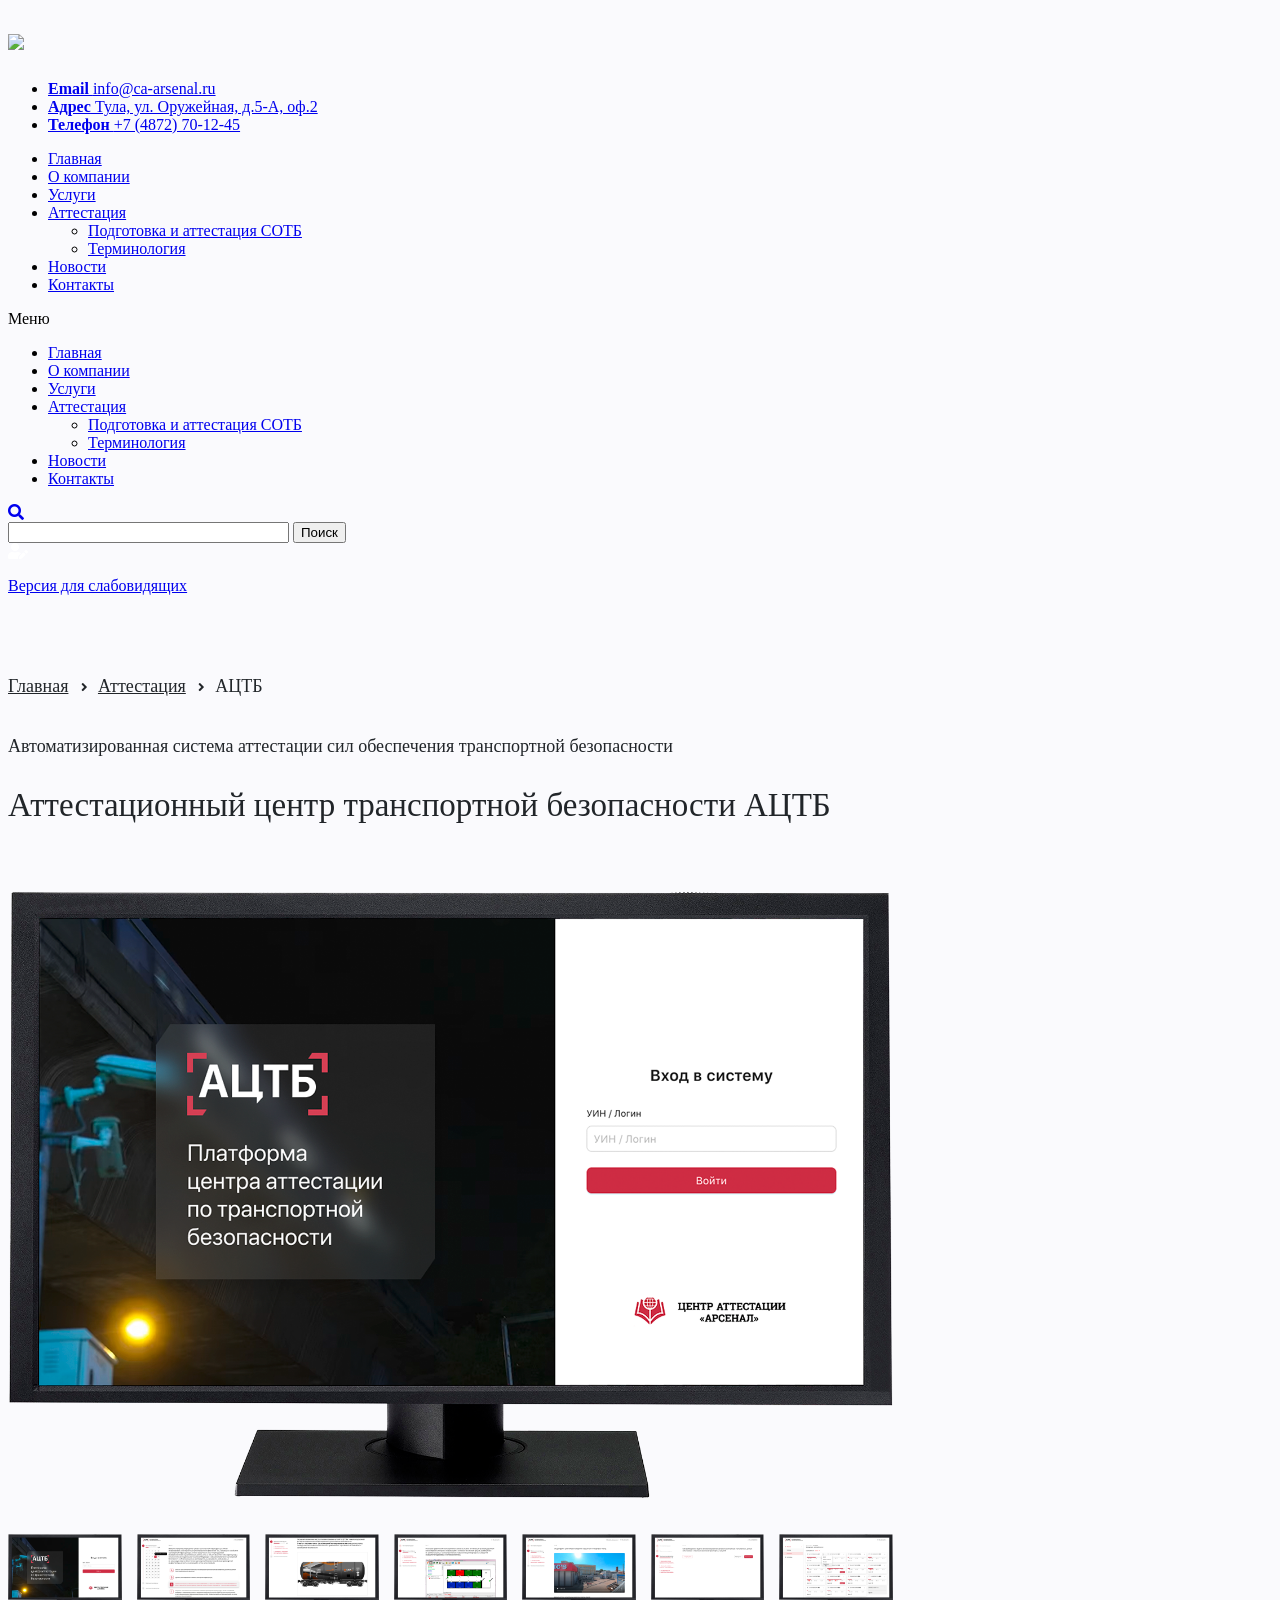
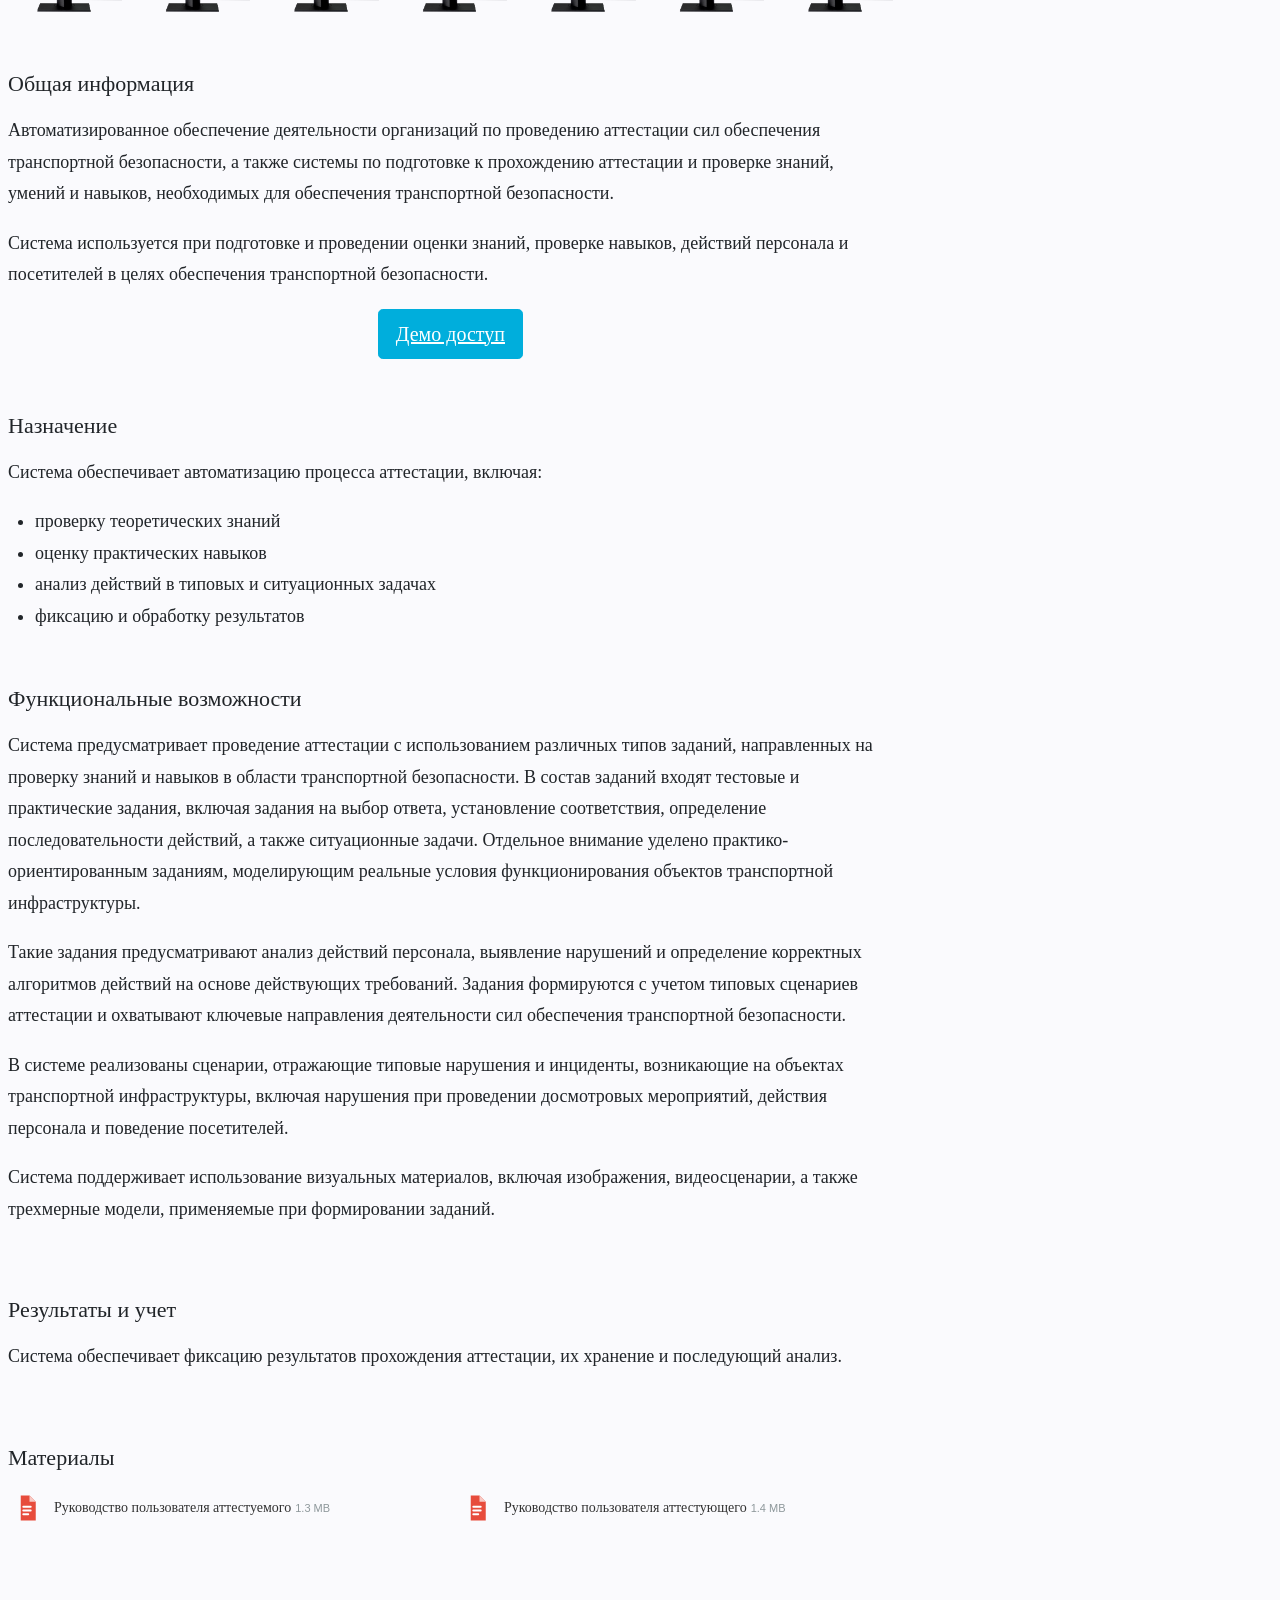
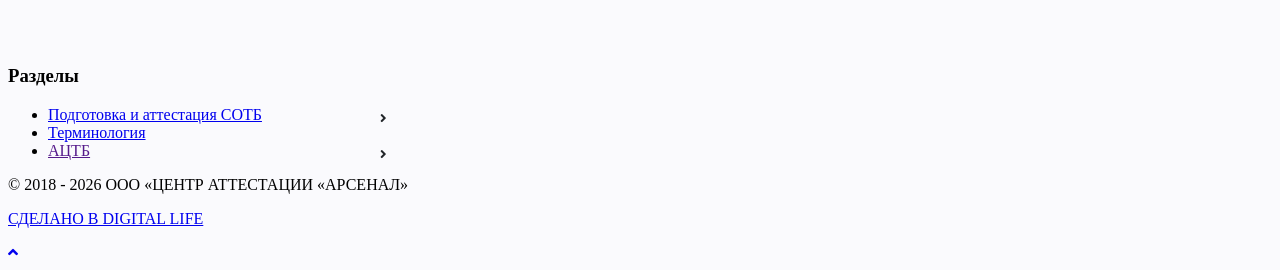
==== index.html @ 4a5f4f37 "Add demo page package" ====
﻿<!DOCTYPE html>
<html lang="en" class="csstransforms csstransforms3d csstransitions">
        
    <head>
		<meta http-equiv="Content-Type" content="text/html; charset=UTF-8" />
		<meta name="robots" content="index, follow" />
		<meta name="keywords" content="Подготовка и аттестация СОТБ" />
		<meta name="description" content="Аттестация сил обеспечения транспортной безопасности (СОТБ) на этапе проверки соответствия знаний, умений, навыков требованиям законодательства Российской Федерации о транспортной безопасности состоит из трех частей:  тестовые вопросы;    тематические вопросы;    практические задачи." />
		<title>Подготовка к аттестации</title>
		<meta http-equiv="Content-Type" content="text/html; charset=UTF-8" />
<meta name="robots" content="index, follow" />
<meta name="keywords" content="Подготовка и аттестация СОТБ" />
<meta name="description" content="Аттестация сил обеспечения транспортной безопасности (СОТБ) на этапе проверки соответствия знаний, умений, навыков требованиям законодательства Российской Федерации о транспортной безопасности состоит из трех частей:  тестовые вопросы;    тематические вопросы;    практические задачи." />
<script data-skip-moving="true">(function(w, d) {var v = w.frameCacheVars = {"CACHE_MODE":"HTMLCACHE","storageBlocks":[],"dynamicBlocks":{"LkGdQn":"2367ccf456d8","XEVOpk":"2367ccf456d8","i69SCE":"4b08816c9129","7DqYyc":"8f40a6a8fc7c","g8taYv":"0f385bc61f8c","jmonnO":"e4f3e5719616","ZSBTn8":"bb7550629bd7","rIpOz9":"251fed675c6a"},"AUTO_UPDATE":true,"AUTO_UPDATE_TTL":120,"version":2};var inv = false;if (v.AUTO_UPDATE === false){if (v.AUTO_UPDATE_TTL && v.AUTO_UPDATE_TTL > 0){var lm = Date.parse(d.lastModified);if (!isNaN(lm)){var td = new Date().getTime();if ((lm + v.AUTO_UPDATE_TTL * 1000) >= td){w.frameRequestStart = false;w.preventAutoUpdate = true;return;}inv = true;}}else{w.frameRequestStart = false;w.preventAutoUpdate = true;return;}}var r = w.XMLHttpRequest ? new XMLHttpRequest() : (w.ActiveXObject ? new w.ActiveXObject("Microsoft.XMLHTTP") : null);if (!r) { return; }w.frameRequestStart = true;var m = v.CACHE_MODE; var l = w.location; var x = new Date().getTime();var q = "?bxrand=" + x + (l.search.length > 0 ? "&" + l.search.substring(1) : "");var u = l.protocol + "//" + l.host + l.pathname + q;r.open("GET", u, true);r.setRequestHeader("BX-ACTION-TYPE", "get_dynamic");r.setRequestHeader("X-Bitrix-Composite", "get_dynamic");r.setRequestHeader("BX-CACHE-MODE", m);r.setRequestHeader("BX-CACHE-BLOCKS", v.dynamicBlocks ? JSON.stringify(v.dynamicBlocks) : "");if (inv){r.setRequestHeader("BX-INVALIDATE-CACHE", "Y");}try { r.setRequestHeader("BX-REF", d.referrer || "");} catch(e) {}if (m === "APPCACHE"){r.setRequestHeader("BX-APPCACHE-PARAMS", JSON.stringify(v.PARAMS));r.setRequestHeader("BX-APPCACHE-URL", v.PAGE_URL ? v.PAGE_URL : "");}r.onreadystatechange = function() {if (r.readyState != 4) { return; }var a = r.getResponseHeader("BX-RAND");var b = w.BX && w.BX.frameCache ? w.BX.frameCache : false;if (a != x || !((r.status >= 200 && r.status < 300) || r.status === 304 || r.status === 1223 || r.status === 0)){var f = {error:true, reason:a!=x?"bad_rand":"bad_status", url:u, xhr:r, status:r.status};if (w.BX && w.BX.ready && b){BX.ready(function() {setTimeout(function(){BX.onCustomEvent("onFrameDataRequestFail", [f]);}, 0);});}w.frameRequestFail = f;return;}if (b){b.onFrameDataReceived(r.responseText);if (!w.frameUpdateInvoked){b.update(false);}w.frameUpdateInvoked = true;}else{w.frameDataString = r.responseText;}};r.send();var p = w.performance;if (p && p.addEventListener && p.getEntries && p.setResourceTimingBufferSize){var e = 'resourcetimingbufferfull';var h = function() {if (w.BX && w.BX.frameCache && w.BX.frameCache.frameDataInserted){p.removeEventListener(e, h);}else {p.setResourceTimingBufferSize(p.getEntries().length + 50);}};p.addEventListener(e, h);}})(window, document);</script>


<link href="https://use.fontawesome.com/releases/v5.2.0/css/all.css" type="text/css"  rel="stylesheet" />
<link href="https://fonts.googleapis.com/css?family=Poppins:300i,400,500,600,700" type="text/css"  rel="stylesheet" />
<link href="https://fonts.googleapis.com/css?family=Roboto:100,300,400,500,600,700" type="text/css"  rel="stylesheet" />
<link href="https://ca-arsenal.ru/bitrix/js/ui/bootstrap4/css/bootstrap.min.css?1598874058146519" type="text/css"  rel="stylesheet" />
<link href="https://ca-arsenal.ru/local/templates/ca_arsenal/components/bitrix/news.list/podgotovka-k-attestacii/style.css?1594298191150" type="text/css"  rel="stylesheet" />
<link href="https://ca-arsenal.ru/local/templates/ca_arsenal/css/third-party/sidr/css/jquery.sidr.dark.css?15942981924082" type="text/css"  data-template-style="true"  rel="stylesheet" />
<link href="https://ca-arsenal.ru/local/templates/ca_arsenal/css/third-party/slick/css/slick.css?15942981921729" type="text/css"  data-template-style="true"  rel="stylesheet" />
<link href="https://ca-arsenal.ru/local/templates/ca_arsenal/css/third-party/wow/css/animate.min.css?159429819255919" type="text/css"  data-template-style="true"  rel="stylesheet" />
<link href="https://ca-arsenal.ru/local/templates/ca_arsenal/css/third-party/prettyphoto/css/prettyPhoto.css?159429819219891" type="text/css"  data-template-style="true"  rel="stylesheet" />
<link href="https://ca-arsenal.ru/local/templates/ca_arsenal/css/main.css?1730293584119302" type="text/css"  data-template-style="true"  rel="stylesheet" />
<link href="https://ca-arsenal.ru/local/templates/ca_arsenal/icons/icons.css?15942981887052" type="text/css"  data-template-style="true"  rel="stylesheet" />
<link href="https://ca-arsenal.ru/local/templates/ca_arsenal/css/third-party/fakeloader/fakeLoader.css?15942981908376" type="text/css"  data-template-style="true"  rel="stylesheet" />
<link href="https://ca-arsenal.ru/local/templates/ca_arsenal/css/custom.css?15942981888194" type="text/css"  data-template-style="true"  rel="stylesheet" />
<link href="https://ca-arsenal.ru/local/templates/ca_arsenal/css/default.css?159429818813" type="text/css"  data-template-style="true"  rel="stylesheet" />
<link href="https://ca-arsenal.ru/local/templates/ca_arsenal/components/bitrix/menu/top-menu/style.min.css?15942981913715" type="text/css"  data-template-style="true"  rel="stylesheet" />
<link href="https://ca-arsenal.ru/bitrix/components/bitrix/search.suggest.input/templates/.default/style.css?1594297395501" type="text/css"  data-template-style="true"  rel="stylesheet" />
<link href="https://ca-arsenal.ru/local/templates/ca_arsenal/components/bitrix/breadcrumb/breadckrams/style.min.css?1594298190467" type="text/css"  data-template-style="true"  rel="stylesheet" />
<link href="https://ca-arsenal.ru/local/templates/ca_arsenal/components/bitrix/menu/add-menu/style.min.css?1594298190490" type="text/css"  data-template-style="true"  rel="stylesheet" />
<link href="https://ca-arsenal.ru/local/templates/ca_arsenal/components/bitrix/news.list/sidebar-news/style.css?1594298191188" type="text/css"  data-template-style="true"  rel="stylesheet" />
<link href="https://ca-arsenal.ru/local/components/DL/main.feedback/templates/form/style.min.css?159429819032" type="text/css"  data-template-style="true"  rel="stylesheet" />
<link href="https://ca-arsenal.ru/bitrix/components/bitrix/map.yandex.system/templates/.default/style.css?1594297379666" type="text/css"  data-template-style="true"  rel="stylesheet" />
<link href="https://ca-arsenal.ru/local/templates/ca_arsenal/components/bitrix/menu/bottom_menu/style.min.css?1594298190490" type="text/css"  data-template-style="true"  rel="stylesheet" />
<link href="https://ca-arsenal.ru/local/templates/ca_arsenal/styles.css?159972371611761" type="text/css"  data-template-style="true"  rel="stylesheet" />
<link href="https://ca-arsenal.ru/bitrix/components/vision/vision.special/templates/.default/style/css/style.css?1596027711129" type="text/css"  data-template-style="true"  rel="stylesheet" />
<link href="https://ca-arsenal.ru/bitrix/components/vision/vision.special/templates/.default/style/css/bvi-font.min.css?15942976681612" type="text/css"  data-template-style="true"  rel="stylesheet" />
<link href="https://ca-arsenal.ru/bitrix/components/vision/vision.special/templates/.default/style/css/bvi.min.css?1596015080127804" type="text/css"  data-template-style="true"  rel="stylesheet" />
<link href="https://ca-arsenal.ru/bitrix/components/vision/vision.special/templates/.default/style/css/bvi.min.css?1596015080127804" type="text/css"  data-template-style="true"  rel="stylesheet" />
<link href="https://ca-arsenal.ru/bitrix/components/vision/vision.special/templates/.default/style/css/bvi-font.min.css?15942976681612" type="text/css"  data-template-style="true"  rel="stylesheet" />
<script>if(!window.BX)window.BX={};if(!window.BX.message)window.BX.message=function(mess){if(typeof mess==='object'){for(let i in mess) {BX.message[i]=mess[i];} return true;}};</script>
<script>(window.BX||top.BX).message({"JS_CORE_LOADING":"Загрузка...","JS_CORE_NO_DATA":"- Нет данных -","JS_CORE_WINDOW_CLOSE":"Закрыть","JS_CORE_WINDOW_EXPAND":"Развернуть","JS_CORE_WINDOW_NARROW":"Свернуть в окно","JS_CORE_WINDOW_SAVE":"Сохранить","JS_CORE_WINDOW_CANCEL":"Отменить","JS_CORE_WINDOW_CONTINUE":"Продолжить","JS_CORE_H":"ч","JS_CORE_M":"м","JS_CORE_S":"с","JSADM_AI_HIDE_EXTRA":"Скрыть лишние","JSADM_AI_ALL_NOTIF":"Показать все","JSADM_AUTH_REQ":"Требуется авторизация!","JS_CORE_WINDOW_AUTH":"Войти","JS_CORE_IMAGE_FULL":"Полный размер"});</script>

<script src="https://ca-arsenal.ru/bitrix/js/main/core/core.min.js?1762891666229643"></script>

<script>BX.Runtime.registerExtension({"name":"main.core","namespace":"BX","loaded":true});</script>
<script>BX.setJSList(["\/bitrix\/js\/main\/core\/core_ajax.js","\/bitrix\/js\/main\/core\/core_promise.js","\/bitrix\/js\/main\/polyfill\/promise\/js\/promise.js","\/bitrix\/js\/main\/loadext\/loadext.js","\/bitrix\/js\/main\/loadext\/extension.js","\/bitrix\/js\/main\/polyfill\/promise\/js\/promise.js","\/bitrix\/js\/main\/polyfill\/find\/js\/find.js","\/bitrix\/js\/main\/polyfill\/includes\/js\/includes.js","\/bitrix\/js\/main\/polyfill\/matches\/js\/matches.js","\/bitrix\/js\/ui\/polyfill\/closest\/js\/closest.js","\/bitrix\/js\/main\/polyfill\/fill\/main.polyfill.fill.js","\/bitrix\/js\/main\/polyfill\/find\/js\/find.js","\/bitrix\/js\/main\/polyfill\/matches\/js\/matches.js","\/bitrix\/js\/main\/polyfill\/core\/dist\/polyfill.bundle.js","\/bitrix\/js\/main\/core\/core.js","\/bitrix\/js\/main\/polyfill\/intersectionobserver\/js\/intersectionobserver.js","\/bitrix\/js\/main\/lazyload\/dist\/lazyload.bundle.js","\/bitrix\/js\/main\/polyfill\/core\/dist\/polyfill.bundle.js","\/bitrix\/js\/main\/parambag\/dist\/parambag.bundle.js"]);
</script>
<script>BX.Runtime.registerExtension({"name":"ui.dexie","namespace":"BX.DexieExport","loaded":true});</script>
<script>BX.Runtime.registerExtension({"name":"ls","namespace":"window","loaded":true});</script>
<script>BX.Runtime.registerExtension({"name":"fx","namespace":"window","loaded":true});</script>
<script>BX.Runtime.registerExtension({"name":"fc","namespace":"window","loaded":true});</script>
<script>BX.Runtime.registerExtension({"name":"jquery3","namespace":"window","loaded":true});</script>
<script>BX.Runtime.registerExtension({"name":"ui.bootstrap4","namespace":"window","loaded":true});</script>
<script>(window.BX||top.BX).message({"LANGUAGE_ID":"ru","FORMAT_DATE":"DD.MM.YYYY","FORMAT_DATETIME":"DD.MM.YYYY HH:MI:SS","COOKIE_PREFIX":"BITRIX_SM","SERVER_TZ_OFFSET":"10800","UTF_MODE":"Y","SITE_ID":"s1","SITE_DIR":"\/"});</script>


<script src="https://ca-arsenal.ru/bitrix/js/ui/dexie/dist/dexie.bundle.min.js?1762891648102530"></script>
<script src="https://ca-arsenal.ru/bitrix/js/main/core/core_ls.min.js?17488457132683"></script>
<script src="https://ca-arsenal.ru/bitrix/js/main/core/core_fx.min.js?15942971729768"></script>
<script src="https://ca-arsenal.ru/bitrix/js/main/core/core_frame_cache.min.js?176289165110481"></script>
<script src="https://ca-arsenal.ru/bitrix/js/main/jquery/jquery-3.6.0.min.js?165841341989501"></script>
<script src="https://ca-arsenal.ru/bitrix/js/ui/bootstrap4/js/bootstrap.min.js?159429724454924"></script>


<script src="https://ca-arsenal.ru/local/templates/ca_arsenal/components/bitrix/menu/top-menu/script.min.js?1594298191407"></script>
<script src="https://ca-arsenal.ru/bitrix/components/bitrix/search.suggest.input/templates/.default/script.min.js?17488457297997"></script>
<script src="https://ca-arsenal.ru/bitrix/components/vision/vision.special/templates/.default/style/js/bvi.min.js?163050407426181"></script>
<script src="https://ca-arsenal.ru/bitrix/components/vision/vision.special/templates/.default/style/js/responsivevoice.min.js?159429766864687"></script>
<script src="https://ca-arsenal.ru/bitrix/components/vision/vision.special/templates/.default/style/js/js.cookie.min.js?15942976681880"></script>
<script src="https://ca-arsenal.ru/bitrix/components/vision/vision.special/templates/.default/style/js/responsivevoice.min.js?159429766864687"></script>
<script src="https://ca-arsenal.ru/bitrix/components/vision/vision.special/templates/.default/style/js/bvi-init.js?159429766852"></script>
<script src="https://ca-arsenal.ru/bitrix/components/vision/vision.special/templates/.default/style/js/bvi.min.js?163050407426181"></script>
<script src="https://ca-arsenal.ru/bitrix/components/vision/vision.special/templates/.default/style/js/js.cookie.min.js?15942976681880"></script>
<script src="https://ca-arsenal.ru/bitrix/components/bitrix/map.yandex.view/templates/.default/script.js?15942973791540"></script>
<script src="https://ca-arsenal.ru/local/templates/ca_arsenal/css/third-party/jquery/jquery-3.2.1.min.js?159429819086659"></script>
<script src="https://ca-arsenal.ru/local/templates/ca_arsenal/css/third-party/jquery/jquery-migrate-3.0.0.min.js?15942981907083"></script>
<script src="https://ca-arsenal.ru/local/templates/ca_arsenal/css/third-party/sidr/js/jquery.sidr.js?159429819216494"></script>
<script src="https://ca-arsenal.ru/local/templates/ca_arsenal/css/third-party/cycle2/jquery.cycle2.js?159429819048973"></script>
<script src="https://ca-arsenal.ru/local/templates/ca_arsenal/css/third-party/slick/js/slick.min.js?159429819241953"></script>
<script src="https://ca-arsenal.ru/local/templates/ca_arsenal/css/third-party/wow/js/wow.min.js?15942981928426"></script>
<script src="https://ca-arsenal.ru/local/templates/ca_arsenal/css/third-party/counter-up/js/waypoints.min.js?15942981928044"></script>
<script src="https://ca-arsenal.ru/local/templates/ca_arsenal/css/third-party/counter-up/js/jquery.counterup.min.js?15942981921067"></script>
<script src="https://ca-arsenal.ru/local/templates/ca_arsenal/css/third-party/isotope/js/isotope.pkgd.min.js?159429819216020"></script>
<script src="https://ca-arsenal.ru/local/templates/ca_arsenal/css/third-party/prettyphoto/js/jquery.prettyPhoto.js?159429819222038"></script>
<script src="https://ca-arsenal.ru/local/templates/ca_arsenal/css/third-party/fakeloader/fakeLoader.min.js?15942981902121"></script>
<script src="https://ca-arsenal.ru/local/templates/ca_arsenal/js/contact.js?1594298188771"></script>
<script src="https://ca-arsenal.ru/local/templates/ca_arsenal/js/custom.js?159800091910472"></script>
<script src="https://ca-arsenal.ru/local/templates/ca_arsenal/js/color-switcher.js?15942981882330"></script>

		<meta name="viewport" content="width=device-width, initial-scale=1">
		<link rel="shortcut icon" href="https://ca-arsenal.ru/local/templates/ca_arsenal/images/favicon.png" type="image/x-icon">
		<link rel="apple-touch-icon" href="https://ca-arsenal.ru/local/templates/ca_arsenalimages/apple-touch-icon.png">
		<link rel="apple-touch-icon" sizes="72x72" href="https://ca-arsenal.ru/local/templates/ca_arsenalimages/apple-touch-icon-72x72.png">
		<link rel="apple-touch-icon" sizes="114x114" href="https://ca-arsenal.ru/local/templates/ca_arsenalimages/apple-touch-icon-114x114.png">
																										<!-- <link rel="stylesheet" type="text/css" href="css/lite-green.css"> -->
		<!-- <link rel="stylesheet" type="text/css" href="css/dark-green.css"> -->
		<!-- <link rel="stylesheet" type="text/css" href="css/black.css"> -->
		<!-- <link rel="stylesheet" type="text/css" href="css/orange.css"> -->
		<!-- <link rel="stylesheet" type="text/css" href="css/brown.css"> -->
		<!-- <link rel="stylesheet" type="text/css" href="css/lite-green.css"> -->
		<!-- <link rel="stylesheet" type="text/css" href="css/dark-purple.css"> -->
		<!-- <link rel="stylesheet" type="text/css" href="css/cyan.css"> -->
		<!-- <link rel="stylesheet" type="text/css" href="css/dark-blue.css"> -->
		<!-- <link rel="stylesheet" type="text/css" href="css/purple.css"> -->
		<!-- <link rel="stylesheet" type="text/css" href="css/sky-blue.css"> -->
		<!-- <link rel="stylesheet" type="text/css" href="css/red.css"> -->
								<!-- HTML5 Shim and Respond.js IE8 support of HTML5 elements and media
		queries -->
		<!-- WARNING: Respond.js doesn't work if you view the page via file://
		-->
		<!--[if lt IE 9]>
				<script src="https://oss.maxcdn.com/libs/html5shiv/3.7.0/html5shiv.js">
				</script>
				<script src="https://oss.maxcdn.com/libs/respond.js/1.4.2/respond.min.js">
				</script>
		<![endif]-->
	
		<link rel="stylesheet" href="./assets/actb-page.css">
</head>

<body class="home header-v1 actb-page">

<div class="showpanel"></div>
		<div id="page" class="site home header-v1">
				<header id="masthead" class="site-header">
						<div class="container">
								<div class="site-branding">
										<div id="site-identity">
												<h1 class="site-title">
												  
														<a href="https://ca-arsenal.ru/" rel="home">
																													<img src="https://ca-arsenal.ru/local/templates/ca_arsenal/images/logo.png">															  
															</a>
																											</h1>
										</div>
										<!-- #site-identity -->
								</div>
								<!-- .site-branding -->
							
								<div id="quick-contact">
										<ul>
										<li class="quick-email">
										<a href="mailto:ca-arsenal@barsco.ru"><div class="header-box-icon">
 <i class="icon-envelope"> </i>
</div>
<div class="header-box-info">
 <strong>
	Email </strong>info@ca-arsenal.ru
</div></a>
										 </li>
												<li class="quick-address">
												<a href="https://yandex.ru/maps/-/CCQhVAeoOA" target="_blank">
<div class="header-box-icon">
 <i class="icon-map"></i>
</div>
<div class="header-box-info">
 <strong>Адрес</strong> Тула, ул. Оружейная, д.5-А, оф.2
</div>
</a>												</li>
												<li class="open-time">
												<a href="tel:74872701245"><div class="header-box-icon">
 <i class="icon-mic"> </i>
</div>
<div class="header-box-info">
 <strong>
	Телефон </strong> +7 (4872) 70-12-45
</div></a>												</li>
										</ul>
								</div>
								<!-- .quick-contact -->
						</div>
						<!-- .container -->
				</header>
				<!-- .site-header -->
				
				<div class="menu-box">
				<div id="main-navigation">
					<div class="container">
						<div class="top">
						<div class="menu__burger jsMenuMobile">
							<div class="menu__burger-line"></div>
							<div class="menu">
							<div id="bxdynamic_LkGdQn_start" style="display:none"></div>
<nav class="main-navigation">
<ul>


	
	
		
							<li  ><a href="https://ca-arsenal.ru/" class="root-item">Главная</a></li>
			
		
	
	

	
	
		
							<li  ><a href="https://ca-arsenal.ru/company/" class="root-item">О компании</a></li>
			
		
	
	

	
	
		
							<li  ><a href="https://ca-arsenal.ru/services/" class="root-item">Услуги</a></li>
			
		
	
	

	
	
					<li class=" menu-item-has-children  "><a href="https://ca-arsenal.ru/certification/" class="root-item">Аттестация</a>
				<ul class="sub-menu">
		
	
	

	
	
		
							<li class="current-menu-item"><a href="https://ca-arsenal.ru/certification/podgotovka-k-attestatsii/">Подготовка и аттестация СОТБ</a></li>
			
		
	
	

	
	
		
							<li><a href="https://ca-arsenal.ru/certification/Terminology/">Терминология</a></li>
			
		
	
	

			</ul></li>	
	
		
							<li  ><a href="https://ca-arsenal.ru/news/" class="root-item">Новости</a></li>
			
		
	
	

	
	
		
							<li  ><a href="https://ca-arsenal.ru/contacts/" class="root-item">Контакты</a></li>
			
		
	
	


</ul>
</nav>

<div id="bxdynamic_LkGdQn_end" style="display:none"></div>							</div>
							<div class="mobile-menu">
								<div class="menu-button">Меню</div>
							<div id="bxdynamic_XEVOpk_start" style="display:none"></div>
<nav class="main-navigation">
<ul>


	
	
		
							<li  ><a href="https://ca-arsenal.ru/" class="root-item">Главная</a></li>
			
		
	
	

	
	
		
							<li  ><a href="https://ca-arsenal.ru/company/" class="root-item">О компании</a></li>
			
		
	
	

	
	
		
							<li  ><a href="https://ca-arsenal.ru/services/" class="root-item">Услуги</a></li>
			
		
	
	

	
	
					<li class=" menu-item-has-children  "><a href="https://ca-arsenal.ru/certification/" class="root-item">Аттестация</a>
				<ul class="sub-menu">
		
	
	

	
	
		
							<li class="current-menu-item"><a href="https://ca-arsenal.ru/certification/podgotovka-k-attestatsii/">Подготовка и аттестация СОТБ</a></li>
			
		
	
	

	
	
		
							<li><a href="https://ca-arsenal.ru/certification/Terminology/">Терминология</a></li>
			
		
	
	

			</ul></li>	
	
		
							<li  ><a href="https://ca-arsenal.ru/news/" class="root-item">Новости</a></li>
			
		
	
	

	
	
		
							<li  ><a href="https://ca-arsenal.ru/contacts/" class="root-item">Контакты</a></li>
			
		
	
	


</ul>
</nav>

<div id="bxdynamic_XEVOpk_end" style="display:none"></div>							</div>
						</div>				<!-- .site-navigation -->
								
								<!-- .header-search -->
						<div class="header-social-wrapper ">
							<div id="header-search">
<a href="#" class="search-icon"><i class="fa fa-search"></i></a>
<div class="search-box-wrap">
<div class="searchform" role="search">
<form class="search-form" method="get" action="https://ca-arsenal.ru/search/index.php">

		
			<script>
	BX.ready(function(){
		var input = BX("qplSKIW");
		if (input)
			new JsSuggest(input, 'pe:10,md5:,site:s1');
	});
</script>
<IFRAME
	style="width:0px; height:0px; border: 0px;"
	src="javascript:''"
	name="qplSKIW_div_frame"
	id="qplSKIW_div_frame"
></IFRAME><input
			size="33"
		name="q"
	id="qplSKIW"
	value=""
	class="search-suggest"
	type="text"
	autocomplete="off"
/>
</td>

		
			<input name="s" class="search-submit"type="submit" value="Поиск" /></td>
		
	
</form>
</div>
</div>
</div>


							<div class="social-links">
								<a href="http://cdk.ca-arsenal.ru/" class="blocknote-icon" style="color:#fff;">
							<i class="fas fa-user-edit" ></i>
						</a>
							</div>
							<div id="bxdynamic_i69SCE_start" style="display:none"></div>
<p>
<a href="#" class="bvi-open" title="������ ����� ��� ������������">Версия для слабовидящих<!--������ ����� ��� ������������--></a>
	<script src="https://code.jquery.com/jquery-1.12.4.min.js"></script> <script src="https://ca-arsenal.ru/bitrix/components/vision/vision.special/templates/.default/style/js/responsivevoice.min.js"></script> 
	<script src="https://ca-arsenal.ru/bitrix/components/vision/vision.special/templates/.default/style/js/js.cookie.js"></script> 
	<script src="https://ca-arsenal.ru/bitrix/components/vision/vision.special/templates/.default/style/js/bvi-init.js"></script> 
	<script src="https://ca-arsenal.ru/bitrix/components/vision/vision.special/templates/.default/style/js/bvi.min.js"></script> 


<!--<div class="container-fluid">

        <div class="navbar navbar-default" role="navigation">

            <div class="row ">

                <div class="col-md-2 col-centered">

                    <p>Размер шрифта</p>

                    <br/>

                    <div class="btn-group">

                        <button type="button" id="a2" class="btn btn-default btn-sm">
                        <span class="glyphicon glyphicon-minus"></span>
   
                     </button>
             
           <button type="button" id="a1" class="btn btn-default btn-sm">
           <span class="glyphicon glyphicon-plus"></span>
               
         </button>
                 
   </div>
               
 </div>
             
   <div class="col-md-2 col-centered">
   
                 <p>Шрифт</p>
             
       <br/>
                  
    <div class="btn-group">
         
               <button type="button" class="btn btn-default btn-sm nop"  id="font1">
                        <span style="font-family:'Times New Roman';font-size:14px;">с засечками</span>
  
                        </button>
                        
                        <button type="button" class="btn btn-default btn-sm nop" id="font2">
                        <span style="font-family:'Arial';font-size:14px;">без засечек</span>

                        </button>
                  
   </div>
                    
                    
                    
                    
             
   </div>
             
   <div class="col-md-3 col-centered">
     
               <p>
                  
      <span>Цвета сайта</span>
   
                 </p>
              
                 <br/>
              
      <div class="btn-group">

                        <button type="button" class="btn btn-default btn-sm" id="c1">
                        <span class="glyphicon glyphicon-font"></span>
            
            </button>
  
                      <button type="button" class="btn btn-default btn-sm" id="c2">
                      <span class="glyphicon glyphicon-font"></span>
              
          </button>
                   
     <button type="button" class="btn btn-default btn-sm" id="c3">
     <span class="glyphicon glyphicon-font"></span>
                
        </button>
                   
     <button type="button" class="btn btn-default btn-sm" id="c4">
<span class="glyphicon glyphicon-font"></span>
               
         </button>
                      
  <button type="button" class="btn btn-default btn-sm" id="c5">
<span class="glyphicon glyphicon-font"></span>
                 
       </button>
                
    </div>
           
     </div>
           
     <div class="col-md-2 col-centered">

                    <p>Изображения</p>
  
                  <br/>
    
                <div class="btn-group" data-toggle="buttons">

                        <label class="btn btn-default  btn-sm redis">
  
                          <input type="radio" id="q156" name="imgvis" value="1" />
                          <span class="glyphicon glyphicon-eye-open"></span>

    
                         </label>

                        <label class="btn btn-default  btn-sm redis">

                        <input type="radio" id="q157" name="imgvis" value="2" />
                        <span class="glyphicon glyphicon-eye-close"></span>

                        </label>
                    
                        </div>
 
                        </div>
          
                        <div class="col-md-1 col-centered">
 
                   <p><span class="glyphicon glyphicon-resize-horizontal">Инт.</span>
 
                   </p>
 
                   <br/>

                   <div class="btn-group">

                        <button type="button" id="i2" class="btn btn-default btn-sm">
                        <span class="glyphicon glyphicon-minus"></span>

                        </button>

                        <button type="button" id="i1" class="btn btn-default btn-sm">
                        <span class="glyphicon glyphicon-plus"></span>
 
                       </button>


                    </div>

                </div>

                <div class="col-md-1 col-centered">

                <p><span class="glyphicon glyphicon-resize-vertical">Инт.</span>

                </p>
                    <br/>
                    
                <div class="btn-group">
 
                <div class="btn-group" data-toggle="buttons">

                            <label class="btn btn-default  btn-sm ol1">

                                <input type="radio" id="yr1" name="inter" value="1" /><span class="glyphicon glyphicon-resize-small"></span>


                            </label>
 
                    <label class="btn btn-default btn-sm ol1">

                    <input type="radio" id="yr2" name="inter" value="2" />
      <span class="glyphicon glyphicon-resize-full"></span>
 
      </label>
                        
</div>
                    
</div>
                
</div>
                
<div class="col-md-1 col-centered">
                    
<p></p>
                    
<br/>
                    
<div class="btn-group">
                        
<button class="btn btn-default btn-sm" id="reset"> 
<i class="glyphicon glyphicon-refresh"></i> 
Сброс</button>
                    
</div>
                
</div>
            
</div>
        
</div>
    
</div>--><div id="bxdynamic_i69SCE_end" style="display:none"></div>								<!-- .social-links -->
						</div>
						</div>
								<!-- .header-social-wrapper -->
						</div>
						
						<!-- .container -->
				</div>
				</div>
<div id="content" class="site-content global-layout-right-sidebar">
              <div class="container">
                <div class="inner-wrapper">
                  <div id="primary" class="content-area">
                    <main id="main" class="site-main">
                      <div class="inline actb-content">
                        <div class="actb-breadcrumbs">
                          <span class="trail-item"><a class="under_bred" href="https://ca-arsenal.ru/">Главная</a></span>
                          <span class="trail-item"><a class="under_bred" href="https://ca-arsenal.ru/certification/">Аттестация</a></span>
                          <span class="trail-item">АЦТБ</span>
                        </div>
                        <p class="actb-eyebrow">Автоматизированная&nbsp;система аттестации сил обеспечения транспортной&nbsp;безопасности</p>
                        <h1 class="actb-title">Аттестационный центр транспортной&nbsp;безопасности АЦТБ</h1>
                        <section class="actb-carousel">
                          <div class="actb-carousel-stage">
                            <img src="./assets/actb-monitors-01-login.webp" alt="Экран авторизации системы АЦТБ" data-actb-stage-image>
                          </div>
                          <div class="actb-carousel-thumbs" aria-label="Галерея экранов системы">
                            <button class="actb-carousel-thumb is-active" type="button" data-actb-thumb data-image-src="./assets/actb-monitors-01-login.webp" data-image-alt="Экран авторизации системы АЦТБ" aria-pressed="true">
                              <span class="actb-carousel-thumb-image"><img src="./assets/actb-monitors-01-login.webp" alt=""></span>
                              <span class="actb-carousel-thumb-marker"></span>
                            </button>
                            <button class="actb-carousel-thumb" type="button" data-actb-thumb data-image-src="./assets/actb-monitors-02-quiz.webp" data-image-alt="Экран тестовых вопросов" aria-pressed="false">
                              <span class="actb-carousel-thumb-image"><img src="./assets/actb-monitors-02-quiz.webp" alt=""></span>
                              <span class="actb-carousel-thumb-marker"></span>
                            </button>
                            <button class="actb-carousel-thumb" type="button" data-actb-thumb data-image-src="./assets/actb-monitors-03-practice-image-click.webp" data-image-alt="Практическое задание с изображением" aria-pressed="false">
                              <span class="actb-carousel-thumb-image"><img src="./assets/actb-monitors-03-practice-image-click.webp" alt=""></span>
                              <span class="actb-carousel-thumb-marker"></span>
                            </button>
                            <button class="actb-carousel-thumb" type="button" data-actb-thumb data-image-src="./assets/actb-monitors-04-practice-skud.webp" data-image-alt="Практическое задание по СКУД" aria-pressed="false">
                              <span class="actb-carousel-thumb-image"><img src="./assets/actb-monitors-04-practice-skud.webp" alt=""></span>
                              <span class="actb-carousel-thumb-marker"></span>
                            </button>
                            <button class="actb-carousel-thumb" type="button" data-actb-thumb data-image-src="./assets/actb-monitors-05-practice-video.webp" data-image-alt="Практическое задание с видео" aria-pressed="false">
                              <span class="actb-carousel-thumb-image"><img src="./assets/actb-monitors-05-practice-video.webp" alt=""></span>
                              <span class="actb-carousel-thumb-marker"></span>
                            </button>
                            <button class="actb-carousel-thumb" type="button" data-actb-thumb data-image-src="./assets/actb-monitors-06-thematic.webp" data-image-alt="Экран тематических вопросов" aria-pressed="false">
                              <span class="actb-carousel-thumb-image"><img src="./assets/actb-monitors-06-thematic.webp" alt=""></span>
                              <span class="actb-carousel-thumb-marker"></span>
                            </button>
                            <button class="actb-carousel-thumb" type="button" data-actb-thumb data-image-src="./assets/actb-monitors-07-session-dashboard.webp" data-image-alt="Панель управления сессией аттестации" aria-pressed="false">
                              <span class="actb-carousel-thumb-image"><img src="./assets/actb-monitors-07-session-dashboard.webp" alt=""></span>
                              <span class="actb-carousel-thumb-marker"></span>
                            </button>
                          </div>
                        </section>
                        <section class="actb-section">
                          <h2 class="actb-section-title">Общая&nbsp;информация</h2>
                          <p>Автоматизированное обеспечение деятельности организаций по проведению аттестации сил обеспечения транспортной&nbsp;безопасности, а&nbsp;также системы по подготовке к прохождению аттестации и проверке знаний, умений и навыков, необходимых для обеспечения транспортной&nbsp;безопасности.</p>
                          <p>Система используется при подготовке и проведении оценки знаний, проверке навыков, действий персонала и посетителей в&nbsp;целях обеспечения транспортной&nbsp;безопасности.</p>
                          <div class="actb-demo-actions">
                            <a class="actb-demo-button" href="https://cda.ca-arsenal.ru" target="_blank" rel="noopener noreferrer">Демо&nbsp;доступ</a>
                          </div>
                        </section>
                        <section class="actb-section">
                          <h2 class="actb-section-title">Назначение</h2>
                          <p>Система обеспечивает автоматизацию процесса аттестации, включая:</p>
                          <ul>
                            <li>проверку теоретических знаний</li>
                            <li>оценку практических навыков</li>
                            <li>анализ действий в типовых и ситуационных задачах</li>
                            <li>фиксацию и обработку результатов</li>
                          </ul>
                        </section>
                        <section class="actb-section">
                          <h2 class="actb-section-title">Функциональные&nbsp;возможности</h2>
                          <p>Система предусматривает проведение аттестации с использованием различных типов заданий, направленных на проверку знаний и навыков в области транспортной безопасности. В состав заданий входят тестовые и практические задания, включая задания на выбор ответа, установление соответствия, определение последовательности действий, а также ситуационные задачи. Отдельное внимание уделено практико-ориентированным заданиям, моделирующим реальные условия функционирования объектов транспортной инфраструктуры.</p>
                          <p>Такие задания предусматривают анализ действий персонала, выявление нарушений и определение корректных алгоритмов действий на основе действующих требований. Задания формируются с учетом типовых сценариев аттестации и охватывают ключевые направления деятельности сил обеспечения транспортной безопасности.</p>
                          <p>В системе реализованы сценарии, отражающие типовые нарушения и инциденты, возникающие на объектах транспортной инфраструктуры, включая нарушения при проведении досмотровых мероприятий, действия персонала и поведение посетителей.</p>
                          <p>Система поддерживает использование визуальных материалов, включая изображения, видеосценарии, а также трехмерные модели, применяемые при формировании заданий.</p>
                        </section>
                        <section class="actb-section">
                          <h2 class="actb-section-title">Результаты и&nbsp;учет</h2>
                          <p>Система обеспечивает фиксацию результатов прохождения аттестации, их хранение и последующий анализ.</p>
                        </section>
                        <section class="actb-section">
                          <h2 class="actb-section-title">Материалы</h2>
                          <div class="actb-pdf-grid">
                            <a class="actb-pdf-button" href="./assets/Руководство пользователя аттестуемого.pdf" target="_blank" rel="noopener noreferrer">
                              <span class="actb-pdf-icon" aria-hidden="true">
                                <svg viewBox="0 0 24 24" fill="none" xmlns="http://www.w3.org/2000/svg"><path d="M7 2H14L19 7V22H7V2Z" fill="#E74C3C"/><path d="M14 2V7H19" fill="#F8C9C4"/><path d="M9 11H15" stroke="white" stroke-width="1.5" stroke-linecap="round"/><path d="M9 14H15" stroke="white" stroke-width="1.5" stroke-linecap="round"/><path d="M9 17H13" stroke="white" stroke-width="1.5" stroke-linecap="round"/></svg>
                              </span>
                              <span class="actb-pdf-meta">
                                <span class="actb-pdf-title">Руководство пользователя&nbsp;аттестуемого</span>
                                <span class="actb-pdf-size">1.3 MB</span>
                              </span>
                            </a>
                            <a class="actb-pdf-button" href="./assets/Руководство пользователя аттестующего.pdf" target="_blank" rel="noopener noreferrer">
                              <span class="actb-pdf-icon" aria-hidden="true">
                                <svg viewBox="0 0 24 24" fill="none" xmlns="http://www.w3.org/2000/svg"><path d="M7 2H14L19 7V22H7V2Z" fill="#E74C3C"/><path d="M14 2V7H19" fill="#F8C9C4"/><path d="M9 11H15" stroke="white" stroke-width="1.5" stroke-linecap="round"/><path d="M9 14H15" stroke="white" stroke-width="1.5" stroke-linecap="round"/><path d="M9 17H13" stroke="white" stroke-width="1.5" stroke-linecap="round"/></svg>
                              </span>
                              <span class="actb-pdf-meta">
                                <span class="actb-pdf-title">Руководство пользователя&nbsp;аттестующего</span>
                                <span class="actb-pdf-size">1.4 MB</span>
                              </span>
                            </a>
                          </div>
                        </section>
                      </div>
                    </main> <!-- #main -->
                  </div> <!-- #primary -->
                  <div id="sidebar-primary" class="sidebar widget-area">
                    <div class="sidebar-widget-wrapper">
                      <aside class="widget widget-categories">
                        <h3 class="widget-title">Разделы</h3>
                        <ul>
                          <li class="actb-current"><a href="https://ca-arsenal.ru/certification/podgotovka-k-attestatsii/">Подготовка и аттестация СОТБ</a></li>
                          <li><a href="https://ca-arsenal.ru/certification/Terminology/">Терминология</a></li>
                          <li class="actb-current"><a href="">АЦТБ</a></li>
                        </ul>
                      </aside>
                    </div>
                  </div> <!-- .sidebar -->
                </div> <!-- #inner-wrapper -->
              </div><!-- .container -->
            </div>

                        <footer id="colophon" class="site-footer">
				<div class="colophon-bottom">
					<div class="container">
						<div class="copyright">
							<p>© 2018 - 2026   ООО «ЦЕНТР АТТЕСТАЦИИ «АРСЕНАЛ» </p> </div>
							<div class="site-info">
								<a href="https://dd-l.name/" target="blanck"><p>СДЕЛАНО В DIGITAL LIFE</a> </p></a>
							</div> <!-- .site-info -->
						</div> <!-- .container -->
						</div> <!-- .container -->
					</div> <!-- .colophon-bottom -->
				</footer>
                        <!-- footer ends here -->
                </div>
                <!--#page-->
                <div id="btn-scrollup" style="display: block;">
                        <a title="Go Top" class="scrollup" href="#"><i class="fas fa-angle-up"></i></a>
                </div>
                                                <!--Include all compiled plugins (below), or include individual files
                as needed-->
				                                                                                                		                                                                                

                <script src="./assets/actb-page.js"></script>
</body>
<!-- Yandex.Metrika counter --> <script type="text/javascript" > (function(m,e,t,r,i,k,a){m[i]=m[i]||function(){(m[i].a=m[i].a||[]).push(arguments)}; m[i].l=1*new Date();k=e.createElement(t),a=e.getElementsByTagName(t)[0],k.async=1,k.src=r,a.parentNode.insertBefore(k,a)}) (window, document, "script", "https://mc.yandex.ru/metrika/tag.js", "ym"); ym(72894646, "init", { clickmap:true, trackLinks:true, accurateTrackBounce:true, webvisor:true, trackHash:true }); </script> <noscript><div><img src="https://mc.yandex.ru/watch/72894646" style="position:absolute; left:-9999px;" alt="" /></div></noscript> <!-- /Yandex.Metrika counter -->
</html><!--0c764e40afae94f9fd6fd95c0f9b656f-->
---- assets/actb-page.css ----
﻿.actb-page {
  background: #fafafd;
}
.actb-page #primary.content-area { width: 70%; }
.actb-page #sidebar-primary.sidebar { width: 30%; }
.actb-content { color: #212529; padding: 60px 0 80px; }
.actb-content p, .actb-content li { color: #212529; font-size: 18px; line-height: 1.75; }
.actb-content p { margin: 0 0 18px; }
.actb-content ul { margin: 0; padding-left: 27px; }
.actb-breadcrumbs { margin-bottom: 28px; font-size: 18px; line-height: 31.5px; }
.actb-breadcrumbs .trail-item { display: inline-block; }
.actb-breadcrumbs .trail-item a { color: #212529; }
.actb-breadcrumbs .trail-item a:hover, .actb-breadcrumbs .trail-item a:focus { color: #5066ba; }
.actb-breadcrumbs .trail-item + .trail-item:before { color: #212529; content: "\f105"; font-family: "Font Awesome 5 Free"; font-size: 13px; font-weight: 900; margin: 0 10px 0 8px; }
.actb-eyebrow { font-size: 18px; line-height: 31.5px; margin-bottom: 15px; }
.actb-title { color: #212529; font-size: 33px; font-weight: 500; line-height: 1.5; margin: 0 0 30px; }
.actb-section { padding: 25px 0; }
.actb-section-title { color: #212529; font-size: 22px; font-weight: 500; line-height: 33px; margin: 0 0 15px; }
.actb-carousel { padding: 30px 0; }
.actb-carousel-stage { aspect-ratio: 1570 / 1080; background: transparent; overflow: hidden; width: 100%; }
.actb-carousel-stage img { display: block; height: 100%; object-fit: cover; width: 100%; }
.actb-carousel-thumbs { display: flex; gap: 15px; margin-top: 30px; }
.actb-carousel-thumb { background: transparent; border: 0; cursor: pointer; flex: 1 1 0; padding: 5px 0 0; }
.actb-carousel-thumb-image { aspect-ratio: 157 / 108; overflow: hidden; width: 100%; }
.actb-carousel-thumb-image img { display: block; height: 100%; object-fit: cover; transition: transform 0.3s ease, opacity 0.3s ease; width: 100%; }
.actb-carousel-thumb-marker { background: #00aedc; height: 5px; margin-top: 5px; opacity: 0; transition: opacity 0.3s ease, background-color 0.3s ease; width: 100%; }
.actb-carousel-thumb.is-active .actb-carousel-thumb-marker { background: #5066ba; opacity: 1; }
.actb-carousel-thumb:hover .actb-carousel-thumb-image img, .actb-carousel-thumb:focus .actb-carousel-thumb-image img { opacity: 0.9; transform: scale(1.02); }
.actb-demo-actions { display: flex; justify-content: center; margin-top: 15px; }
.actb-demo-button { background: #00aedc; border: 1px solid #00aedc; border-radius: 4.8px; color: #fff; display: inline-block; font-size: 20px; line-height: 30px; padding: 9px 17px; text-decoration: underline; transition: background-color 0.3s ease, border-color 0.3s ease, box-shadow 0.3s ease; }
.actb-demo-button:hover, .actb-demo-button:focus { background: #0b60a9; border-color: #0b60a9; box-shadow: 0 2px 7px rgba(162,160,160,0.54); color: #fff; }
.actb-pdf-grid { display: flex; gap: 15px; }
.actb-pdf-button { align-items: center; color: inherit; display: flex; flex: 1 1 0; min-width: 0; text-decoration: none; }
.actb-pdf-icon { align-items: center; display: flex; flex: 0 0 38px; height: 38px; justify-content: center; }
.actb-pdf-icon svg { display: block; height: 30px; width: 30px; }
.actb-pdf-meta { min-width: 0; overflow: hidden; padding: 0 8px; }
.actb-pdf-title { color: #323232; font-size: 14px; line-height: 21px; margin: 0 0 4px; overflow: hidden; text-overflow: ellipsis; white-space: nowrap; }
.actb-pdf-size { color: #8e989b; font-family: Arial, sans-serif; font-size: 11px; line-height: 1; }
.actb-pdf-button:hover .actb-pdf-title, .actb-pdf-button:focus .actb-pdf-title { color: #00aedc; }
.actb-page .sidebar-widget-wrapper { padding-top: 15px; }
.actb-page .widget-categories ul li { position: relative; }
.actb-page .widget-categories ul li.actb-current:after { color: #212529; content: "\f105"; font-family: "Font Awesome 5 Free"; font-size: 13px; font-weight: 900; position: absolute; right: 0; top: 6px; }
@media screen and (max-width: 991px) {
  .actb-page #primary.content-area, .actb-page #sidebar-primary.sidebar { width: 100%; }
  .actb-carousel-thumbs, .actb-pdf-grid { flex-wrap: wrap; }
  .actb-carousel-thumb { flex: 1 1 calc(25% - 12px); }
  .actb-pdf-button { flex: 1 1 100%; }
}
@media screen and (max-width: 767px) {
  .actb-content { padding: 35px 0 55px; }
  .actb-title { font-size: 28px; line-height: 1.35; }
  .actb-carousel-thumb { flex: 1 1 calc(50% - 8px); }
  .actb-breadcrumbs { font-size: 16px; }
}
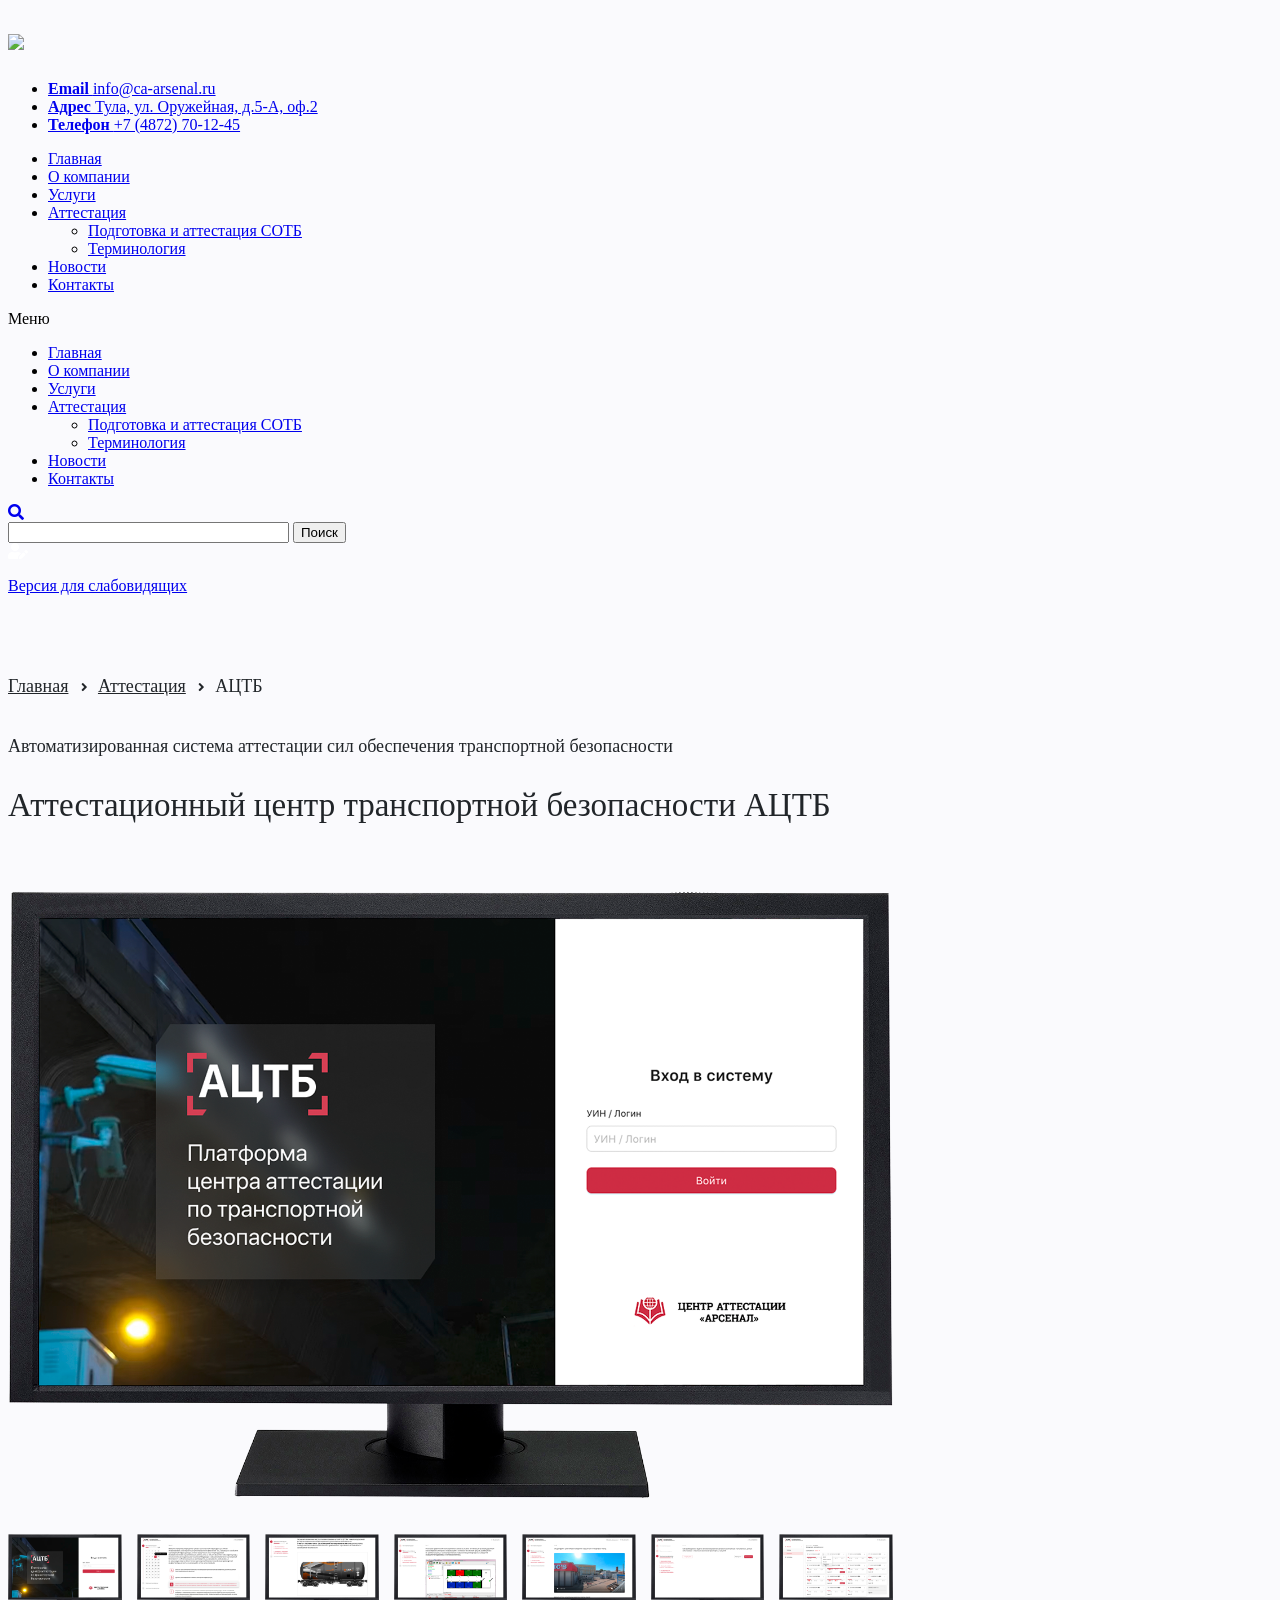
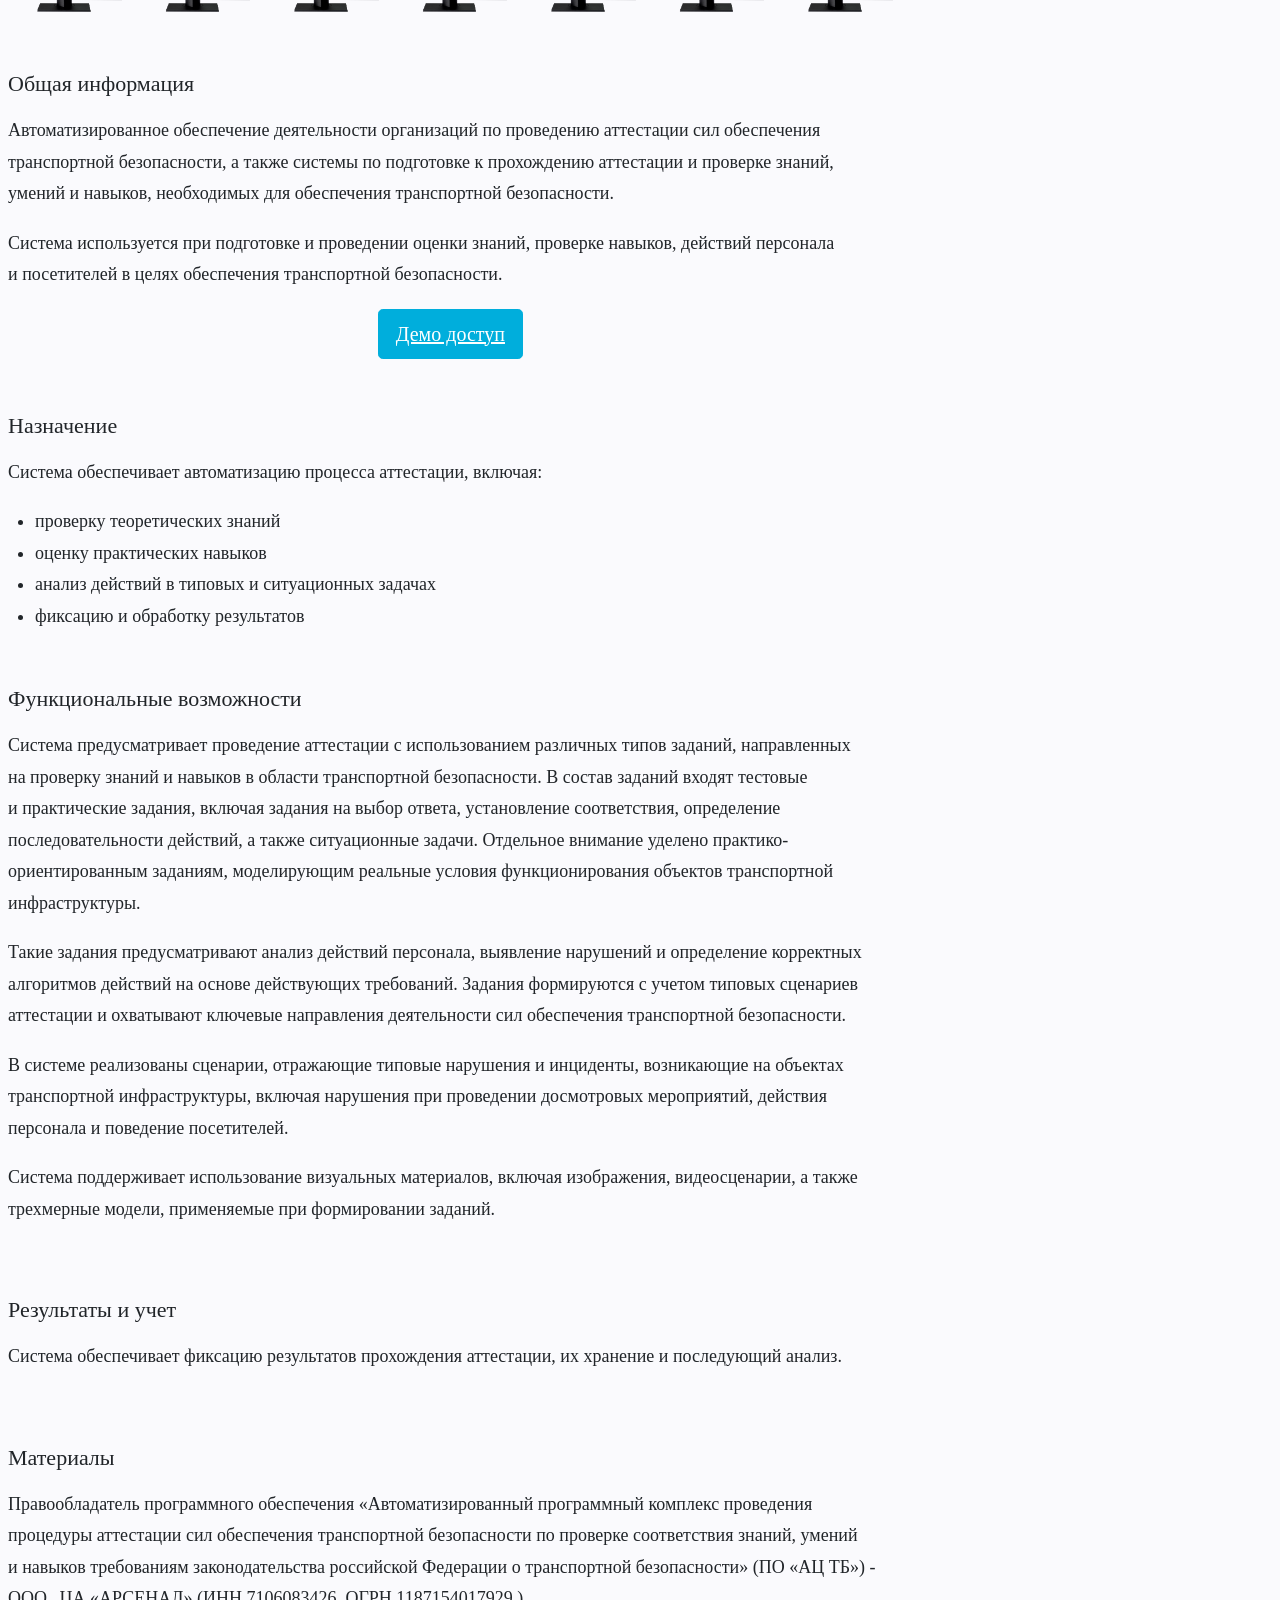
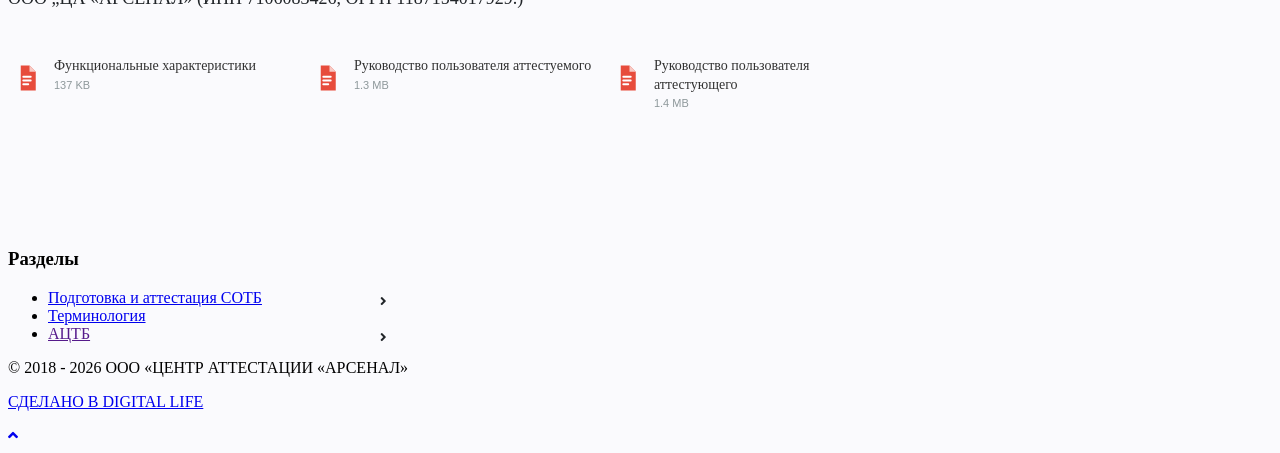
==== commit ef05300a: "Refine content layout and materials section" ====
--- a/index.html
+++ b/index.html
@@ -626,7 +626,7 @@
                           <span class="trail-item">АЦТБ</span>
                         </div>
                         <p class="actb-eyebrow">Автоматизированная&nbsp;система аттестации сил обеспечения транспортной&nbsp;безопасности</p>
-                        <h1 class="actb-title">Аттестационный центр транспортной&nbsp;безопасности АЦТБ</h1>
+                        <h1 class="actb-title">Аттестационный центр транспортной&nbsp;безопасности&nbsp;АЦТБ</h1>
                         <section class="actb-carousel">
                           <div class="actb-carousel-stage">
                             <img src="./assets/actb-monitors-01-login.webp" alt="Экран авторизации системы АЦТБ" data-actb-stage-image>
@@ -664,8 +664,8 @@
                         </section>
                         <section class="actb-section">
                           <h2 class="actb-section-title">Общая&nbsp;информация</h2>
-                          <p>Автоматизированное обеспечение деятельности организаций по проведению аттестации сил обеспечения транспортной&nbsp;безопасности, а&nbsp;также системы по подготовке к прохождению аттестации и проверке знаний, умений и навыков, необходимых для обеспечения транспортной&nbsp;безопасности.</p>
-                          <p>Система используется при подготовке и проведении оценки знаний, проверке навыков, действий персонала и посетителей в&nbsp;целях обеспечения транспортной&nbsp;безопасности.</p>
+                          <p>Автоматизированное обеспечение деятельности организаций по&nbsp;проведению аттестации сил обеспечения транспортной&nbsp;безопасности, а&nbsp;также системы по&nbsp;подготовке к&nbsp;прохождению аттестации и&nbsp;проверке знаний, умений и&nbsp;навыков, необходимых для обеспечения транспортной&nbsp;безопасности.</p>
+                          <p>Система используется при подготовке и&nbsp;проведении оценки знаний, проверке навыков, действий персонала и&nbsp;посетителей в&nbsp;целях обеспечения транспортной&nbsp;безопасности.</p>
                           <div class="actb-demo-actions">
                             <a class="actb-demo-button" href="https://cda.ca-arsenal.ru" target="_blank" rel="noopener noreferrer">Демо&nbsp;доступ</a>
                           </div>
@@ -676,30 +676,40 @@
                           <ul>
                             <li>проверку теоретических знаний</li>
                             <li>оценку практических навыков</li>
-                            <li>анализ действий в типовых и ситуационных задачах</li>
-                            <li>фиксацию и обработку результатов</li>
+                            <li>анализ действий в&nbsp;типовых и&nbsp;ситуационных задачах</li>
+                            <li>фиксацию и&nbsp;обработку результатов</li>
                           </ul>
                         </section>
                         <section class="actb-section">
                           <h2 class="actb-section-title">Функциональные&nbsp;возможности</h2>
-                          <p>Система предусматривает проведение аттестации с использованием различных типов заданий, направленных на проверку знаний и навыков в области транспортной безопасности. В состав заданий входят тестовые и практические задания, включая задания на выбор ответа, установление соответствия, определение последовательности действий, а также ситуационные задачи. Отдельное внимание уделено практико-ориентированным заданиям, моделирующим реальные условия функционирования объектов транспортной инфраструктуры.</p>
-                          <p>Такие задания предусматривают анализ действий персонала, выявление нарушений и определение корректных алгоритмов действий на основе действующих требований. Задания формируются с учетом типовых сценариев аттестации и охватывают ключевые направления деятельности сил обеспечения транспортной безопасности.</p>
-                          <p>В системе реализованы сценарии, отражающие типовые нарушения и инциденты, возникающие на объектах транспортной инфраструктуры, включая нарушения при проведении досмотровых мероприятий, действия персонала и поведение посетителей.</p>
-                          <p>Система поддерживает использование визуальных материалов, включая изображения, видеосценарии, а также трехмерные модели, применяемые при формировании заданий.</p>
+                          <p>Система предусматривает проведение аттестации с&nbsp;использованием различных типов заданий, направленных на&nbsp;проверку знаний и&nbsp;навыков в&nbsp;области транспортной безопасности. В&nbsp;состав заданий входят тестовые и&nbsp;практические задания, включая задания на&nbsp;выбор ответа, установление соответствия, определение последовательности действий, а&nbsp;также ситуационные задачи. Отдельное внимание уделено практико-ориентированным заданиям, моделирующим реальные условия функционирования объектов транспортной инфраструктуры.</p>
+                          <p>Такие задания предусматривают анализ действий персонала, выявление нарушений и&nbsp;определение корректных алгоритмов действий на&nbsp;основе действующих требований. Задания формируются с&nbsp;учетом типовых сценариев аттестации и&nbsp;охватывают ключевые направления деятельности сил обеспечения транспортной безопасности.</p>
+                          <p>В&nbsp;системе реализованы сценарии, отражающие типовые нарушения и&nbsp;инциденты, возникающие на&nbsp;объектах транспортной инфраструктуры, включая нарушения при&nbsp;проведении досмотровых мероприятий, действия персонала и&nbsp;поведение посетителей.</p>
+                          <p>Система поддерживает использование визуальных материалов, включая изображения, видеосценарии, а&nbsp;также трехмерные модели, применяемые при&nbsp;формировании заданий.</p>
                         </section>
                         <section class="actb-section">
                           <h2 class="actb-section-title">Результаты и&nbsp;учет</h2>
-                          <p>Система обеспечивает фиксацию результатов прохождения аттестации, их хранение и последующий анализ.</p>
+                          <p>Система обеспечивает фиксацию результатов прохождения аттестации, их хранение и&nbsp;последующий анализ.</p>
                         </section>
                         <section class="actb-section">
                           <h2 class="actb-section-title">Материалы</h2>
+                          <p>Правообладатель программного обеспечения «Автоматизированный программный комплекс проведения процедуры аттестации сил&nbsp;обеспечения транспортной безопасности по&nbsp;проверке соответствия знаний, умений и&nbsp;навыков требованиям законодательства российской Федерации о&nbsp;транспортной безопасности» (ПО&nbsp;«АЦ&nbsp;ТБ») - ООО&nbsp;„ЦА&nbsp;«АРСЕНАЛ» (ИНН&nbsp;7106083426, ОГРН&nbsp;1187154017929.)</p>
                           <div class="actb-pdf-grid">
+                            <a class="actb-pdf-button" href="./assets/Функциональные характеристики.pdf" target="_blank" rel="noopener noreferrer">
+                              <span class="actb-pdf-icon" aria-hidden="true">
+                                <svg viewBox="0 0 24 24" fill="none" xmlns="http://www.w3.org/2000/svg"><path d="M7 2H14L19 7V22H7V2Z" fill="#E74C3C"/><path d="M14 2V7H19" fill="#F8C9C4"/><path d="M9 11H15" stroke="white" stroke-width="1.5" stroke-linecap="round"/><path d="M9 14H15" stroke="white" stroke-width="1.5" stroke-linecap="round"/><path d="M9 17H13" stroke="white" stroke-width="1.5" stroke-linecap="round"/></svg>
+                              </span>
+                              <span class="actb-pdf-meta">
+                                <span class="actb-pdf-title">Функциональные характеристики</span>
+                                <span class="actb-pdf-size">137 KB</span>
+                              </span>
+                            </a>
                             <a class="actb-pdf-button" href="./assets/Руководство пользователя аттестуемого.pdf" target="_blank" rel="noopener noreferrer">
                               <span class="actb-pdf-icon" aria-hidden="true">
                                 <svg viewBox="0 0 24 24" fill="none" xmlns="http://www.w3.org/2000/svg"><path d="M7 2H14L19 7V22H7V2Z" fill="#E74C3C"/><path d="M14 2V7H19" fill="#F8C9C4"/><path d="M9 11H15" stroke="white" stroke-width="1.5" stroke-linecap="round"/><path d="M9 14H15" stroke="white" stroke-width="1.5" stroke-linecap="round"/><path d="M9 17H13" stroke="white" stroke-width="1.5" stroke-linecap="round"/></svg>
                               </span>
                               <span class="actb-pdf-meta">
-                                <span class="actb-pdf-title">Руководство пользователя&nbsp;аттестуемого</span>
+                                <span class="actb-pdf-title">Руководство пользователя аттестуемого</span>
                                 <span class="actb-pdf-size">1.3 MB</span>
                               </span>
                             </a>
@@ -708,7 +718,7 @@
                                 <svg viewBox="0 0 24 24" fill="none" xmlns="http://www.w3.org/2000/svg"><path d="M7 2H14L19 7V22H7V2Z" fill="#E74C3C"/><path d="M14 2V7H19" fill="#F8C9C4"/><path d="M9 11H15" stroke="white" stroke-width="1.5" stroke-linecap="round"/><path d="M9 14H15" stroke="white" stroke-width="1.5" stroke-linecap="round"/><path d="M9 17H13" stroke="white" stroke-width="1.5" stroke-linecap="round"/></svg>
                               </span>
                               <span class="actb-pdf-meta">
-                                <span class="actb-pdf-title">Руководство пользователя&nbsp;аттестующего</span>
+                                <span class="actb-pdf-title">Руководство пользователя аттестующего</span>
                                 <span class="actb-pdf-size">1.4 MB</span>
                               </span>
                             </a>
@@ -766,3 +776,7 @@
 
 
 
+
+
+
+
--- a/assets/actb-page.css
+++ b/assets/actb-page.css
@@ -29,13 +29,13 @@
 .actb-demo-actions { display: flex; justify-content: center; margin-top: 15px; }
 .actb-demo-button { background: #00aedc; border: 1px solid #00aedc; border-radius: 4.8px; color: #fff; display: inline-block; font-size: 20px; line-height: 30px; padding: 9px 17px; text-decoration: underline; transition: background-color 0.3s ease, border-color 0.3s ease, box-shadow 0.3s ease; }
 .actb-demo-button:hover, .actb-demo-button:focus { background: #0b60a9; border-color: #0b60a9; box-shadow: 0 2px 7px rgba(162,160,160,0.54); color: #fff; }
-.actb-pdf-grid { display: flex; gap: 15px; }
-.actb-pdf-button { align-items: center; color: inherit; display: flex; flex: 1 1 0; min-width: 0; text-decoration: none; }
-.actb-pdf-icon { align-items: center; display: flex; flex: 0 0 38px; height: 38px; justify-content: center; }
+.actb-pdf-grid { display: flex; gap: 15px; padding-top: 24px; }
+.actb-pdf-button { align-items: flex-start; color: inherit; display: flex; flex: 1 1 0; gap: 8px; min-width: 0; text-decoration: none; }
+.actb-pdf-icon { align-items: center; display: flex; flex: 0 0 38px; height: 38px; justify-content: center; margin-top: 2px; }
 .actb-pdf-icon svg { display: block; height: 30px; width: 30px; }
-.actb-pdf-meta { min-width: 0; overflow: hidden; padding: 0 8px; }
-.actb-pdf-title { color: #323232; font-size: 14px; line-height: 21px; margin: 0 0 4px; overflow: hidden; text-overflow: ellipsis; white-space: nowrap; }
-.actb-pdf-size { color: #8e989b; font-family: Arial, sans-serif; font-size: 11px; line-height: 1; }
+.actb-pdf-meta { display: flex; flex: 1 1 auto; flex-direction: column; min-width: 0; overflow: visible; padding: 0; }
+.actb-pdf-title { color: #323232; display: block; font-size: 14px; line-height: 1.35; margin: 0 0 4px; overflow-wrap: normal; white-space: normal; word-break: normal; }
+.actb-pdf-size { color: #8e989b; display: block; font-family: Arial, sans-serif; font-size: 11px; line-height: 1; white-space: nowrap; }
 .actb-pdf-button:hover .actb-pdf-title, .actb-pdf-button:focus .actb-pdf-title { color: #00aedc; }
 .actb-page .sidebar-widget-wrapper { padding-top: 15px; }
 .actb-page .widget-categories ul li { position: relative; }
@@ -54,3 +54,9 @@
 }
 
 
+
+
+
+
+
+
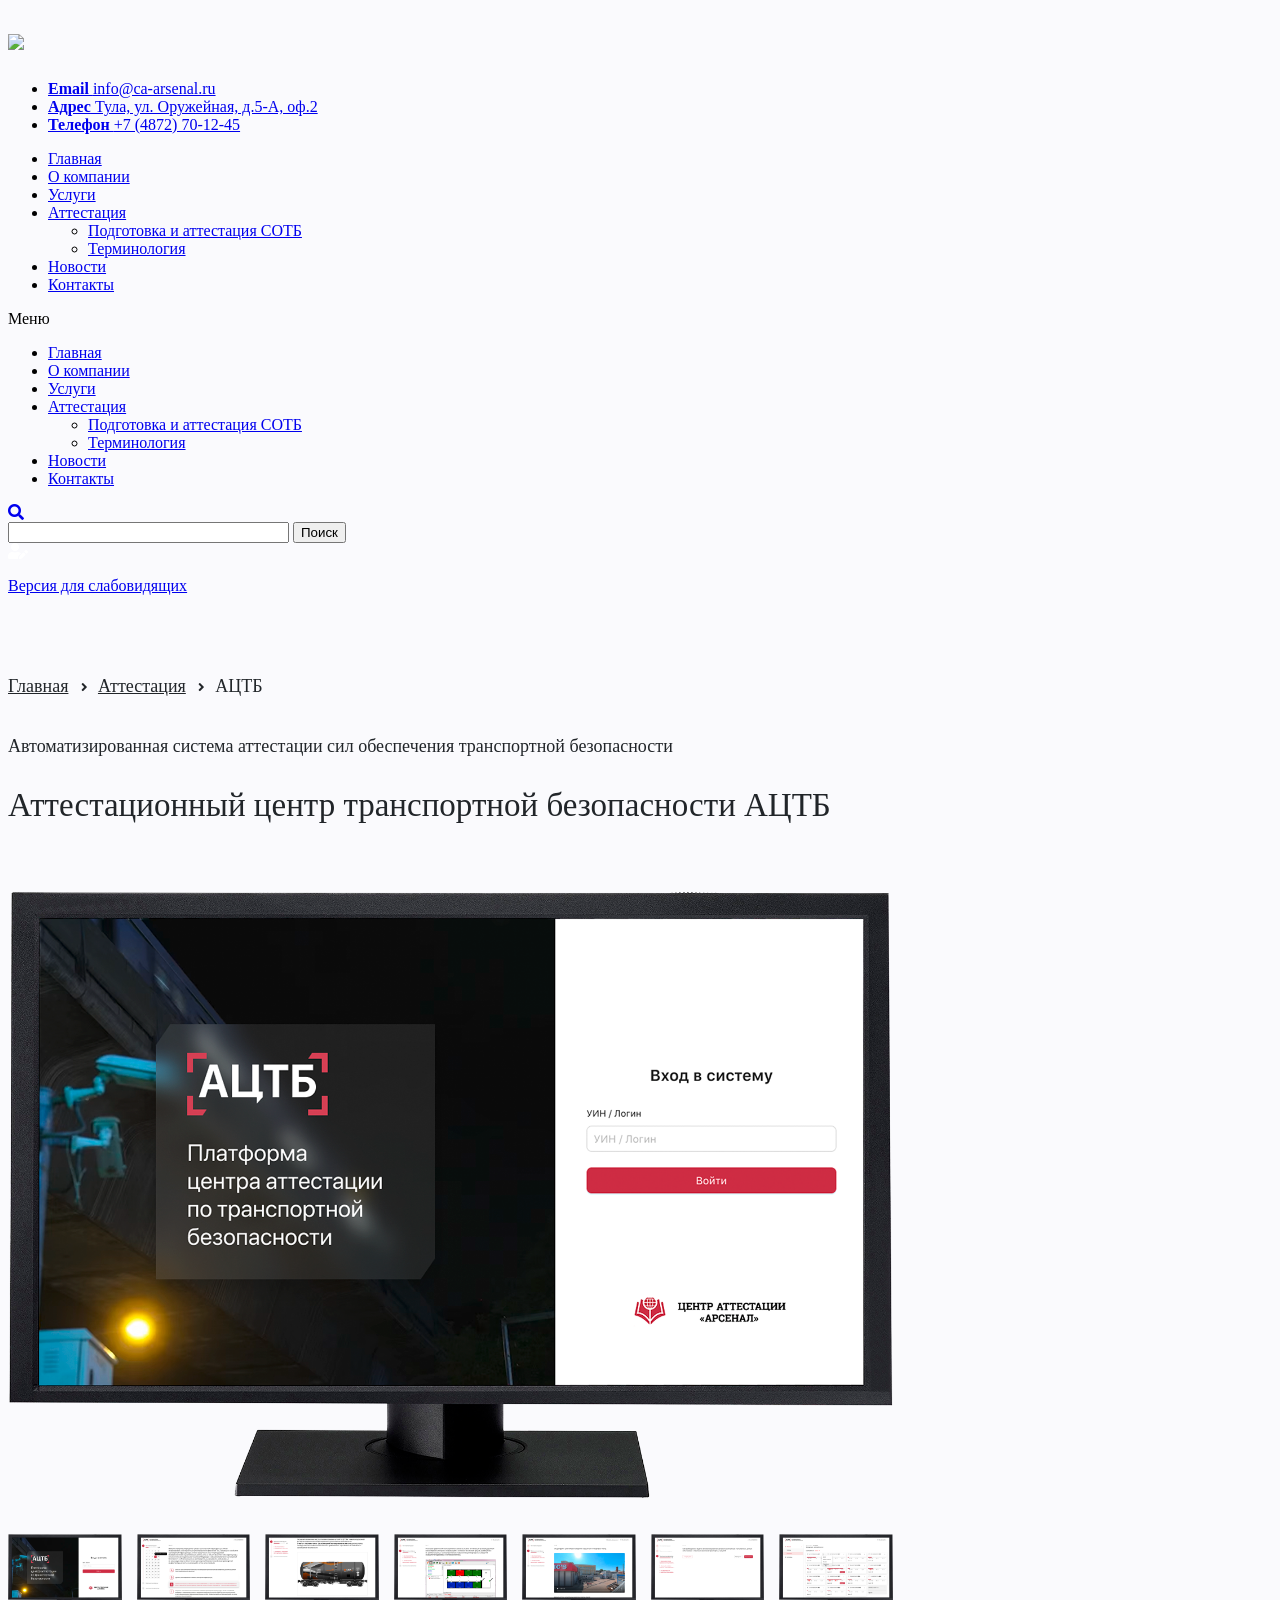
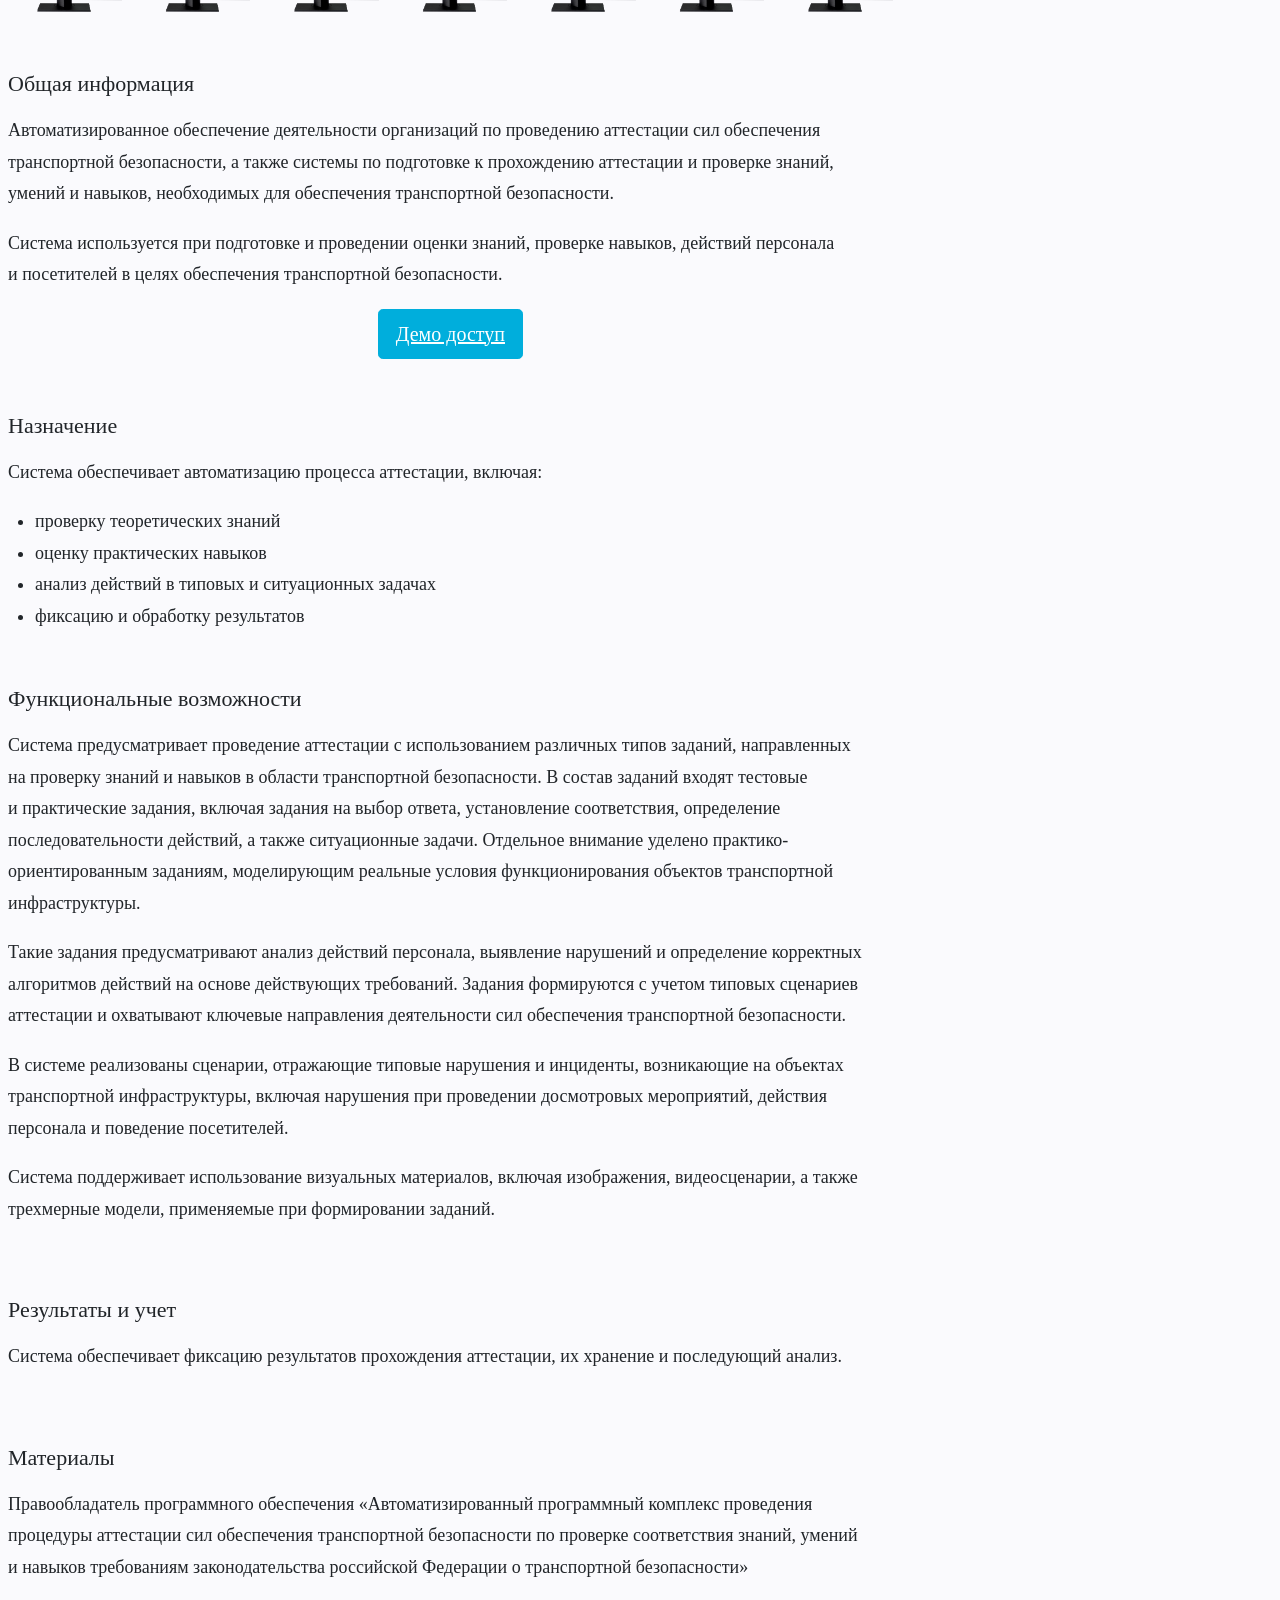
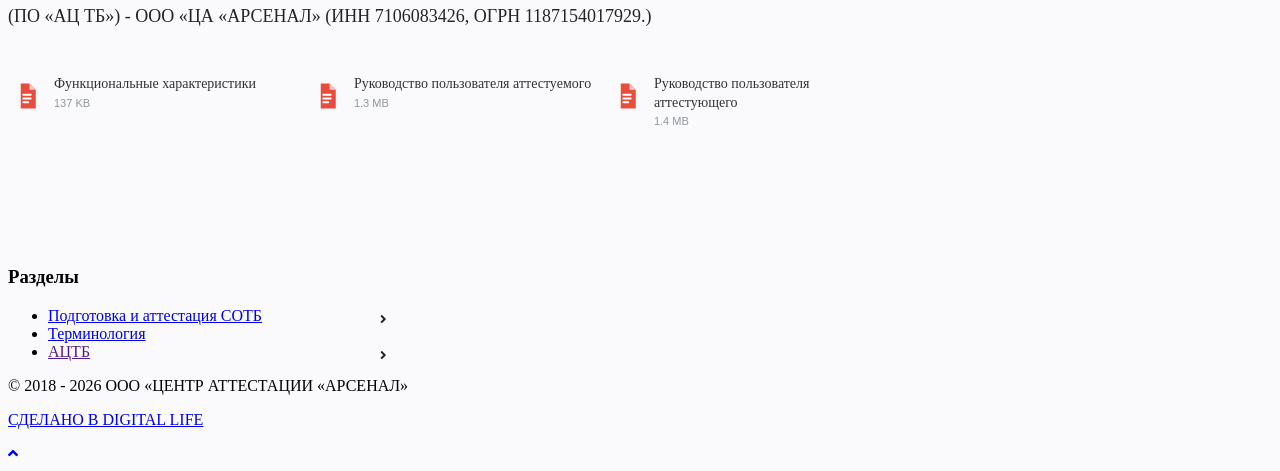
==== commit b34fdaf3: "Split materials owner text into paragraphs" ====
--- a/index.html
+++ b/index.html
@@ -693,7 +693,8 @@
                         </section>
                         <section class="actb-section">
                           <h2 class="actb-section-title">Материалы</h2>
-                          <p>Правообладатель программного обеспечения «Автоматизированный программный комплекс проведения процедуры аттестации сил&nbsp;обеспечения транспортной безопасности по&nbsp;проверке соответствия знаний, умений и&nbsp;навыков требованиям законодательства российской Федерации о&nbsp;транспортной безопасности» (ПО&nbsp;«АЦ&nbsp;ТБ») - ООО&nbsp;„ЦА&nbsp;«АРСЕНАЛ» (ИНН&nbsp;7106083426, ОГРН&nbsp;1187154017929.)</p>
+                          <p>Правообладатель программного обеспечения «Автоматизированный программный комплекс проведения процедуры аттестации сил&nbsp;обеспечения транспортной безопасности по&nbsp;проверке соответствия знаний, умений и&nbsp;навыков требованиям законодательства российской Федерации о&nbsp;транспортной безопасности»</p>
+                          <p>(ПО&nbsp;«АЦ&nbsp;ТБ») - ООО&nbsp;«ЦА&nbsp;«АРСЕНАЛ» (ИНН&nbsp;7106083426, ОГРН&nbsp;1187154017929.)</p>
                           <div class="actb-pdf-grid">
                             <a class="actb-pdf-button" href="./assets/Функциональные характеристики.pdf" target="_blank" rel="noopener noreferrer">
                               <span class="actb-pdf-icon" aria-hidden="true">
@@ -780,3 +781,5 @@
 
 
 
+
+
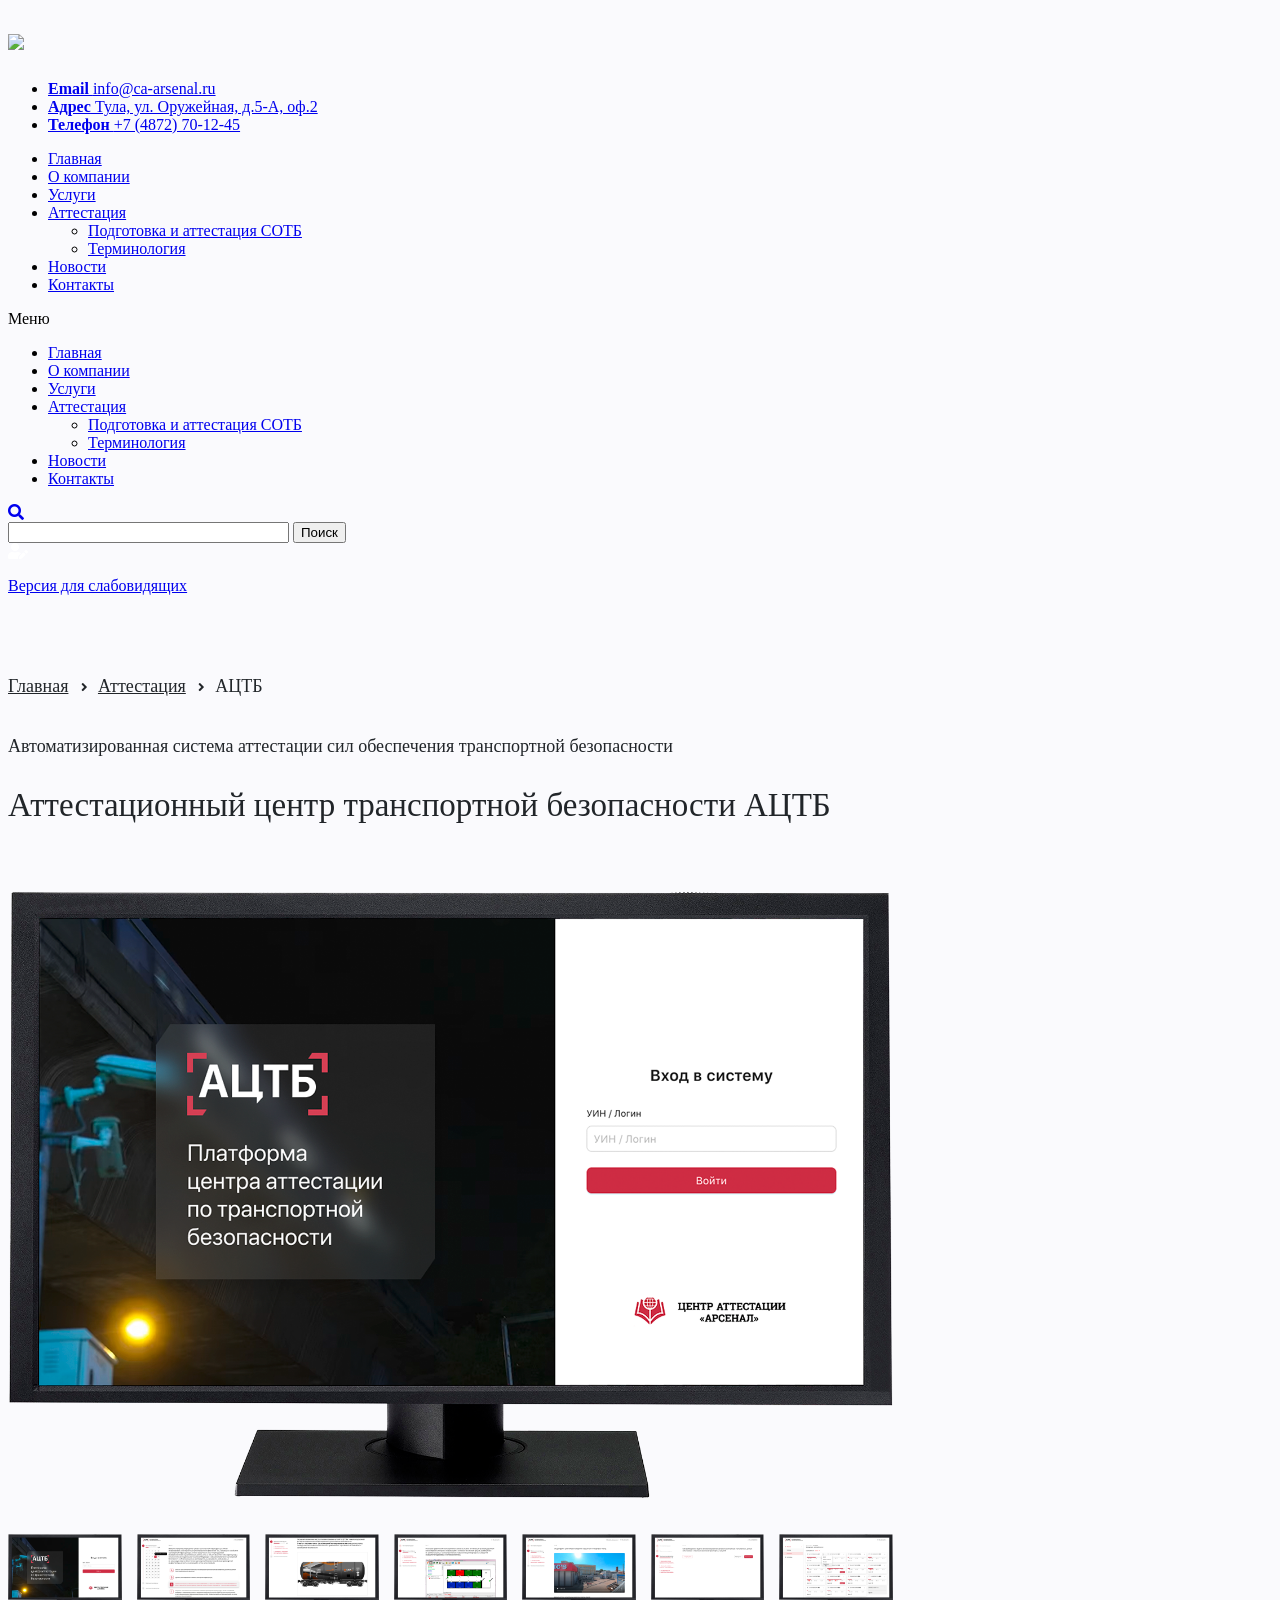
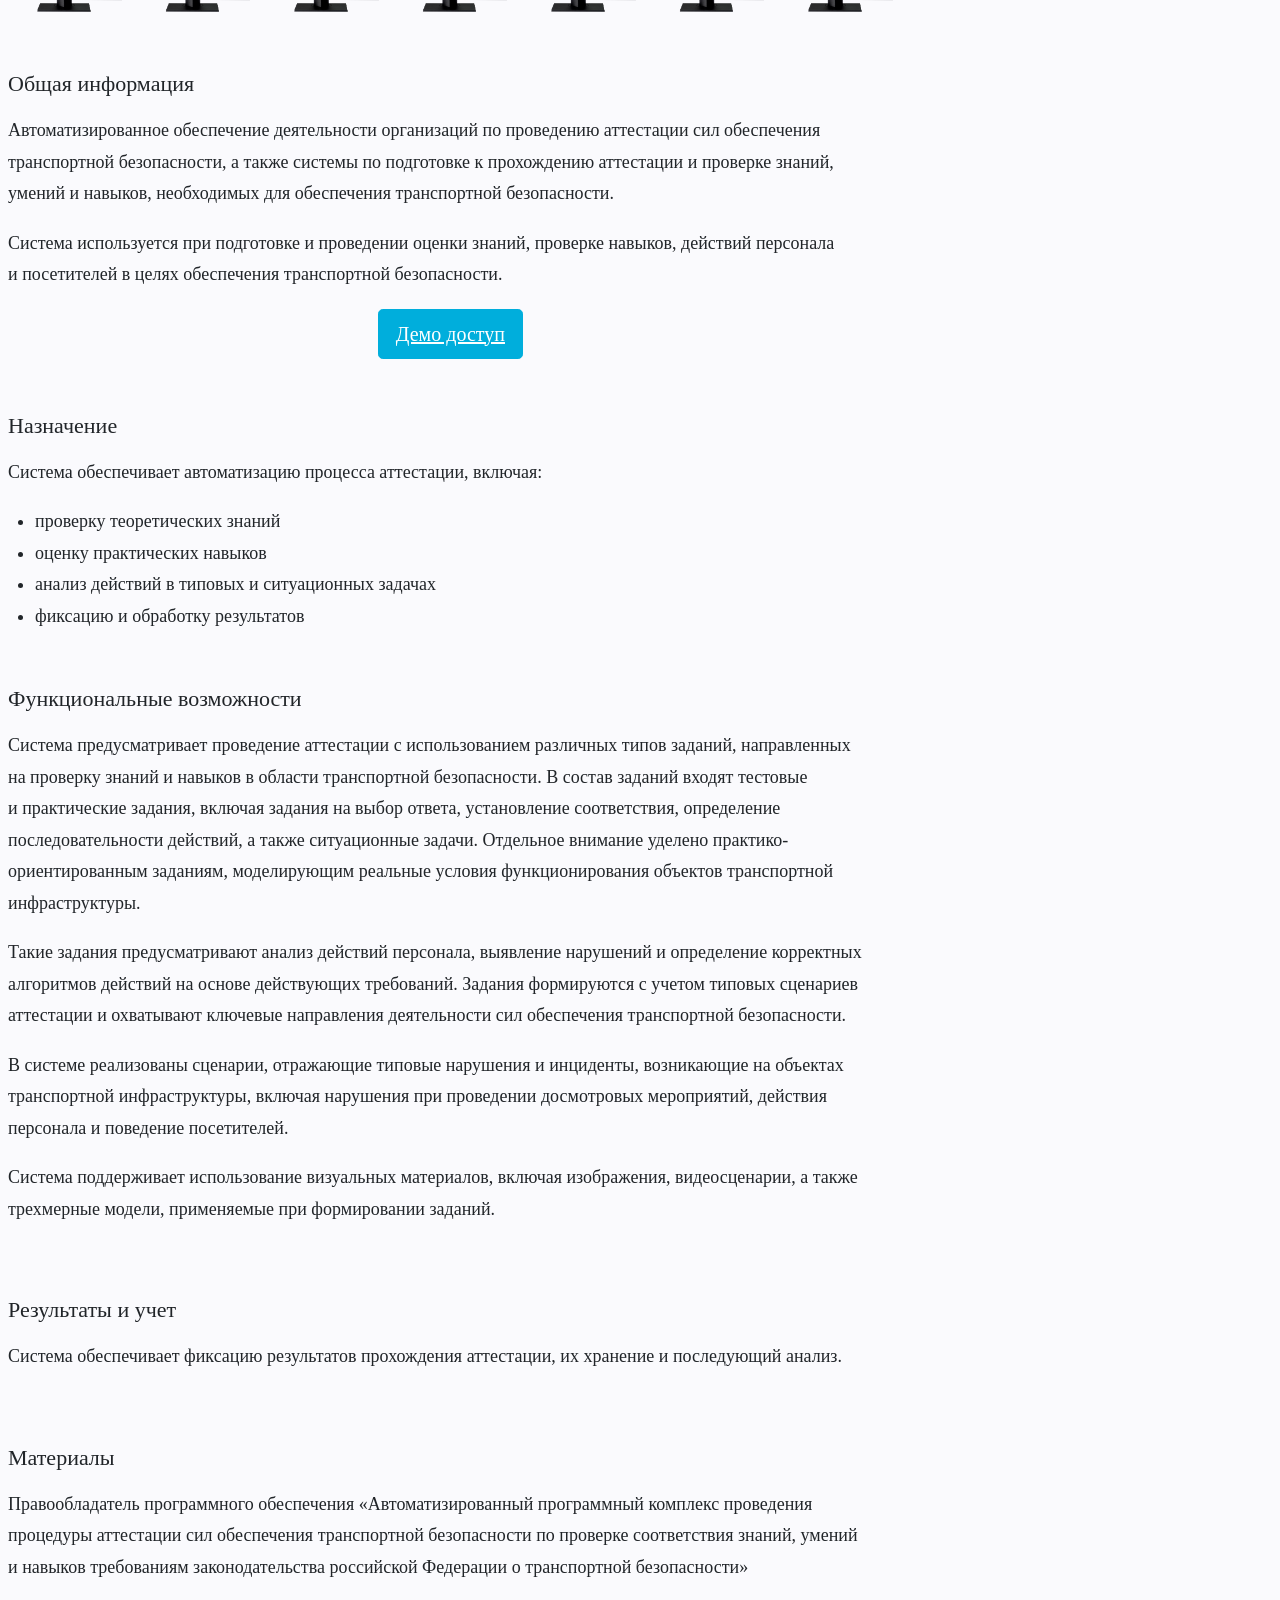
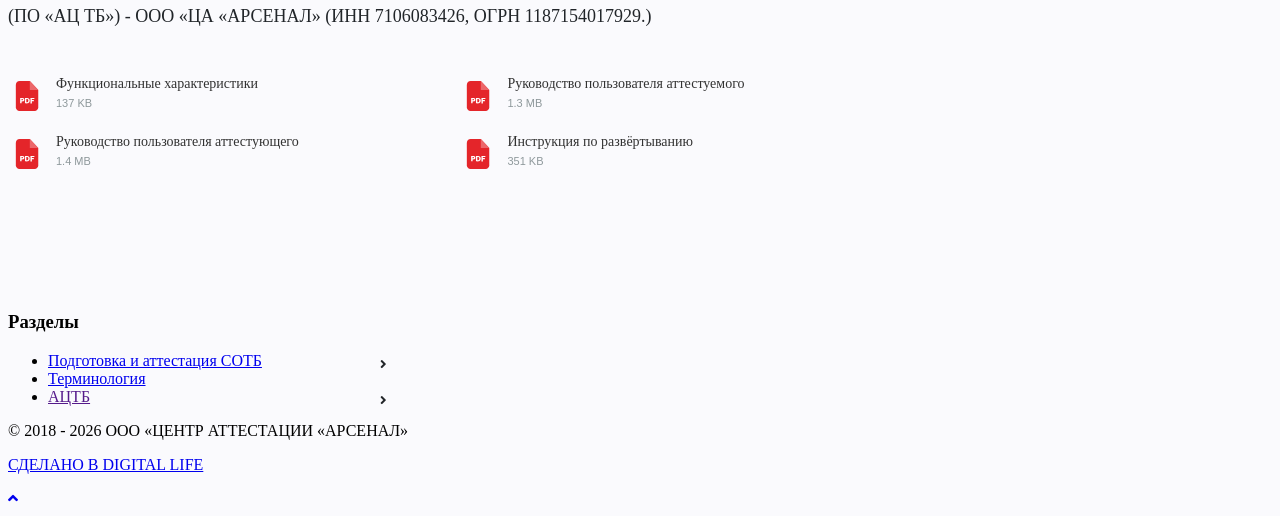
==== commit c4a176a5: "Update PDF materials layout and icons" ====
--- a/index.html
+++ b/index.html
@@ -697,30 +697,31 @@
                           <p>(ПО&nbsp;«АЦ&nbsp;ТБ») - ООО&nbsp;«ЦА&nbsp;«АРСЕНАЛ» (ИНН&nbsp;7106083426, ОГРН&nbsp;1187154017929.)</p>
                           <div class="actb-pdf-grid">
                             <a class="actb-pdf-button" href="./assets/Функциональные характеристики.pdf" target="_blank" rel="noopener noreferrer">
-                              <span class="actb-pdf-icon" aria-hidden="true">
-                                <svg viewBox="0 0 24 24" fill="none" xmlns="http://www.w3.org/2000/svg"><path d="M7 2H14L19 7V22H7V2Z" fill="#E74C3C"/><path d="M14 2V7H19" fill="#F8C9C4"/><path d="M9 11H15" stroke="white" stroke-width="1.5" stroke-linecap="round"/><path d="M9 14H15" stroke="white" stroke-width="1.5" stroke-linecap="round"/><path d="M9 17H13" stroke="white" stroke-width="1.5" stroke-linecap="round"/></svg>
-                              </span>
+                              <span class="actb-pdf-icon" aria-hidden="true"><img src="./assets/pdf-icon.svg" alt=""></span>
                               <span class="actb-pdf-meta">
                                 <span class="actb-pdf-title">Функциональные характеристики</span>
                                 <span class="actb-pdf-size">137 KB</span>
                               </span>
                             </a>
                             <a class="actb-pdf-button" href="./assets/Руководство пользователя аттестуемого.pdf" target="_blank" rel="noopener noreferrer">
-                              <span class="actb-pdf-icon" aria-hidden="true">
-                                <svg viewBox="0 0 24 24" fill="none" xmlns="http://www.w3.org/2000/svg"><path d="M7 2H14L19 7V22H7V2Z" fill="#E74C3C"/><path d="M14 2V7H19" fill="#F8C9C4"/><path d="M9 11H15" stroke="white" stroke-width="1.5" stroke-linecap="round"/><path d="M9 14H15" stroke="white" stroke-width="1.5" stroke-linecap="round"/><path d="M9 17H13" stroke="white" stroke-width="1.5" stroke-linecap="round"/></svg>
-                              </span>
+                              <span class="actb-pdf-icon" aria-hidden="true"><img src="./assets/pdf-icon.svg" alt=""></span>
                               <span class="actb-pdf-meta">
                                 <span class="actb-pdf-title">Руководство пользователя аттестуемого</span>
                                 <span class="actb-pdf-size">1.3 MB</span>
                               </span>
                             </a>
                             <a class="actb-pdf-button" href="./assets/Руководство пользователя аттестующего.pdf" target="_blank" rel="noopener noreferrer">
-                              <span class="actb-pdf-icon" aria-hidden="true">
-                                <svg viewBox="0 0 24 24" fill="none" xmlns="http://www.w3.org/2000/svg"><path d="M7 2H14L19 7V22H7V2Z" fill="#E74C3C"/><path d="M14 2V7H19" fill="#F8C9C4"/><path d="M9 11H15" stroke="white" stroke-width="1.5" stroke-linecap="round"/><path d="M9 14H15" stroke="white" stroke-width="1.5" stroke-linecap="round"/><path d="M9 17H13" stroke="white" stroke-width="1.5" stroke-linecap="round"/></svg>
-                              </span>
+                              <span class="actb-pdf-icon" aria-hidden="true"><img src="./assets/pdf-icon.svg" alt=""></span>
                               <span class="actb-pdf-meta">
                                 <span class="actb-pdf-title">Руководство пользователя аттестующего</span>
                                 <span class="actb-pdf-size">1.4 MB</span>
+                              </span>
+                            </a>
+                            <a class="actb-pdf-button" href="./assets/Инструкция по развёртыванию.pdf" target="_blank" rel="noopener noreferrer">
+                              <span class="actb-pdf-icon" aria-hidden="true"><img src="./assets/pdf-icon.svg" alt=""></span>
+                              <span class="actb-pdf-meta">
+                                <span class="actb-pdf-title">Инструкция по развёртыванию</span>
+                                <span class="actb-pdf-size">351 KB</span>
                               </span>
                             </a>
                           </div>
@@ -783,3 +784,6 @@
 
 
 
+
+
+
--- a/assets/actb-page.css
+++ b/assets/actb-page.css
@@ -29,10 +29,10 @@
 .actb-demo-actions { display: flex; justify-content: center; margin-top: 15px; }
 .actb-demo-button { background: #00aedc; border: 1px solid #00aedc; border-radius: 4.8px; color: #fff; display: inline-block; font-size: 20px; line-height: 30px; padding: 9px 17px; text-decoration: underline; transition: background-color 0.3s ease, border-color 0.3s ease, box-shadow 0.3s ease; }
 .actb-demo-button:hover, .actb-demo-button:focus { background: #0b60a9; border-color: #0b60a9; box-shadow: 0 2px 7px rgba(162,160,160,0.54); color: #fff; }
-.actb-pdf-grid { display: flex; gap: 15px; padding-top: 24px; }
-.actb-pdf-button { align-items: flex-start; color: inherit; display: flex; flex: 1 1 0; gap: 8px; min-width: 0; text-decoration: none; }
+.actb-pdf-grid { display: grid; grid-template-columns: repeat(2, minmax(0, 1fr)); column-gap: 18px; row-gap: 18px; padding-top: 24px; }
+.actb-pdf-button { align-items: flex-start; color: inherit; display: flex; gap: 10px; min-width: 0; text-decoration: none; width: 100%; }
 .actb-pdf-icon { align-items: center; display: flex; flex: 0 0 38px; height: 38px; justify-content: center; margin-top: 2px; }
-.actb-pdf-icon svg { display: block; height: 30px; width: 30px; }
+.actb-pdf-icon img, .actb-pdf-icon svg { display: block; height: 30px; width: 30px; }
 .actb-pdf-meta { display: flex; flex: 1 1 auto; flex-direction: column; min-width: 0; overflow: visible; padding: 0; }
 .actb-pdf-title { color: #323232; display: block; font-size: 14px; line-height: 1.35; margin: 0 0 4px; overflow-wrap: normal; white-space: normal; word-break: normal; }
 .actb-pdf-size { color: #8e989b; display: block; font-family: Arial, sans-serif; font-size: 11px; line-height: 1; white-space: nowrap; }
@@ -42,9 +42,9 @@
 .actb-page .widget-categories ul li.actb-current:after { color: #212529; content: "\f105"; font-family: "Font Awesome 5 Free"; font-size: 13px; font-weight: 900; position: absolute; right: 0; top: 6px; }
 @media screen and (max-width: 991px) {
   .actb-page #primary.content-area, .actb-page #sidebar-primary.sidebar { width: 100%; }
-  .actb-carousel-thumbs, .actb-pdf-grid { flex-wrap: wrap; }
+  .actb-carousel-thumbs { flex-wrap: wrap; }
   .actb-carousel-thumb { flex: 1 1 calc(25% - 12px); }
-  .actb-pdf-button { flex: 1 1 100%; }
+  .actb-pdf-grid { grid-template-columns: 1fr; }
 }
 @media screen and (max-width: 767px) {
   .actb-content { padding: 35px 0 55px; }
@@ -60,3 +60,7 @@
 
 
 
+
+
+
+
